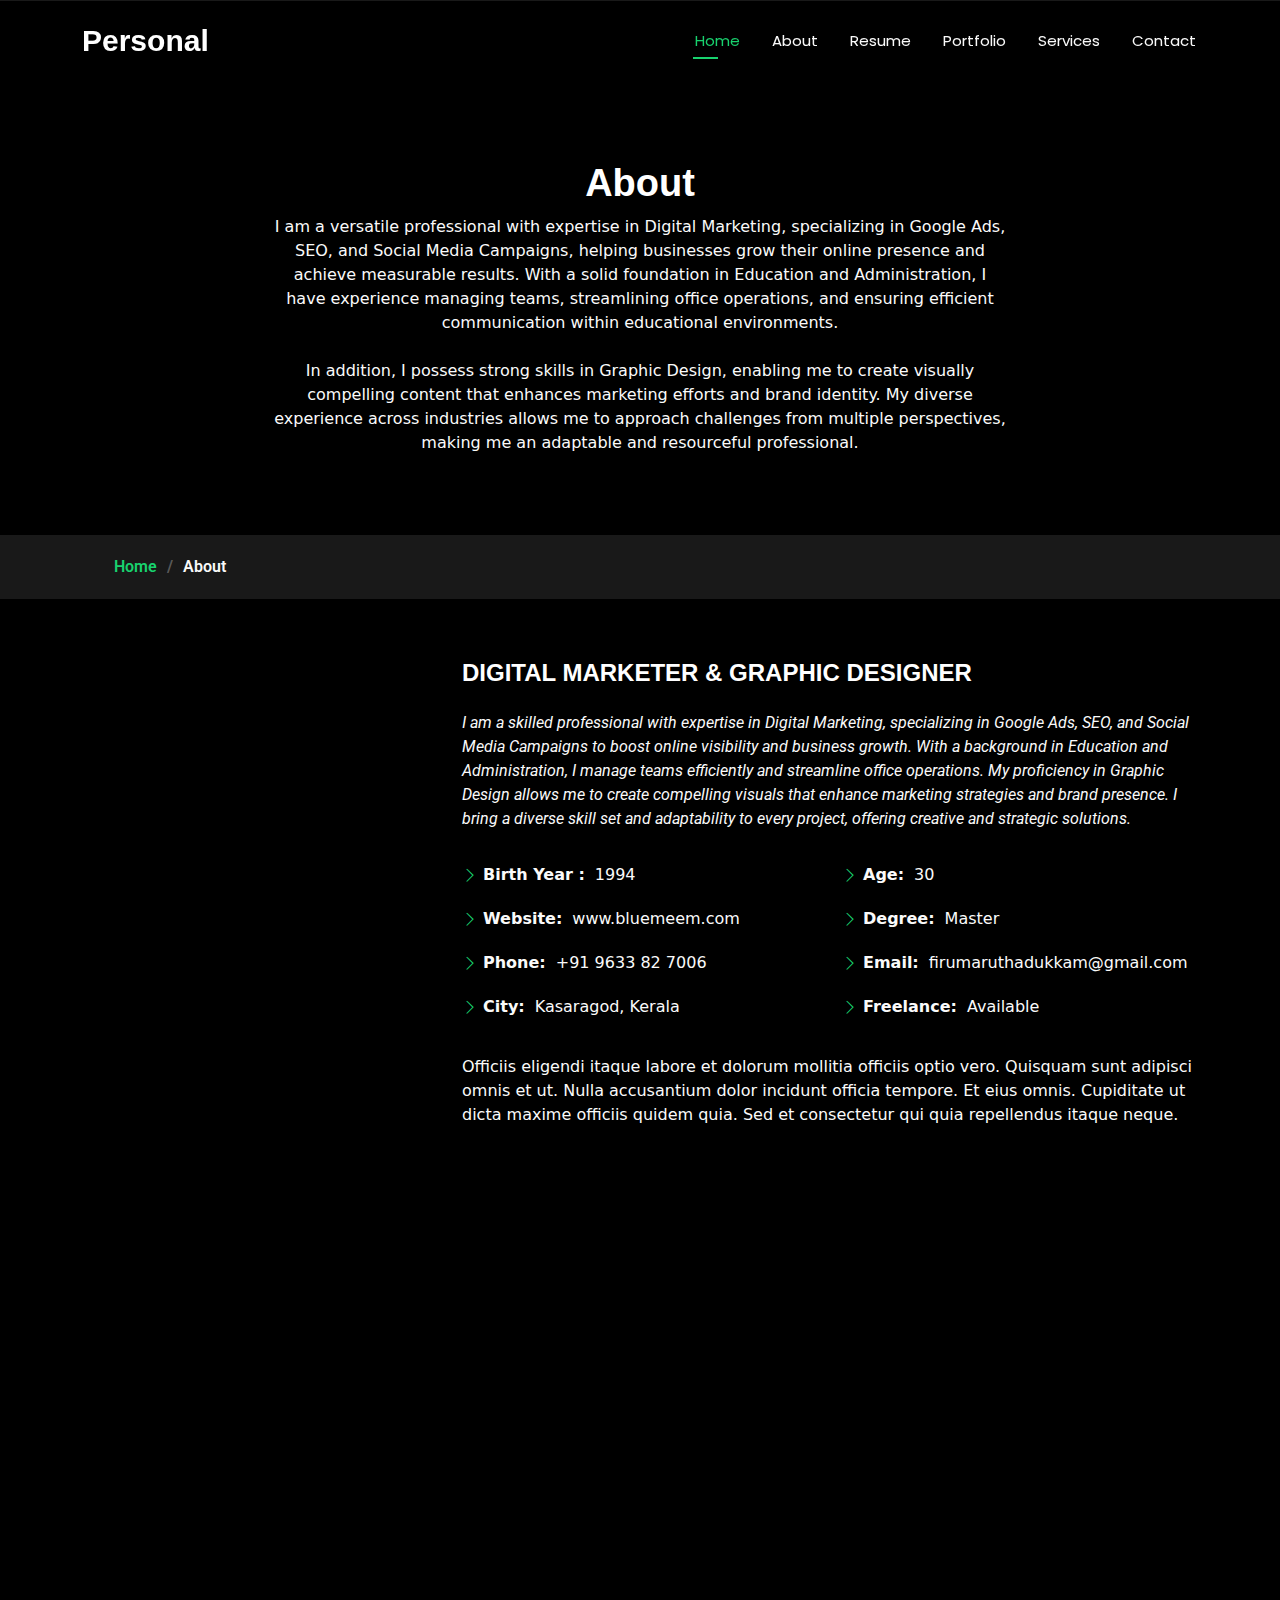
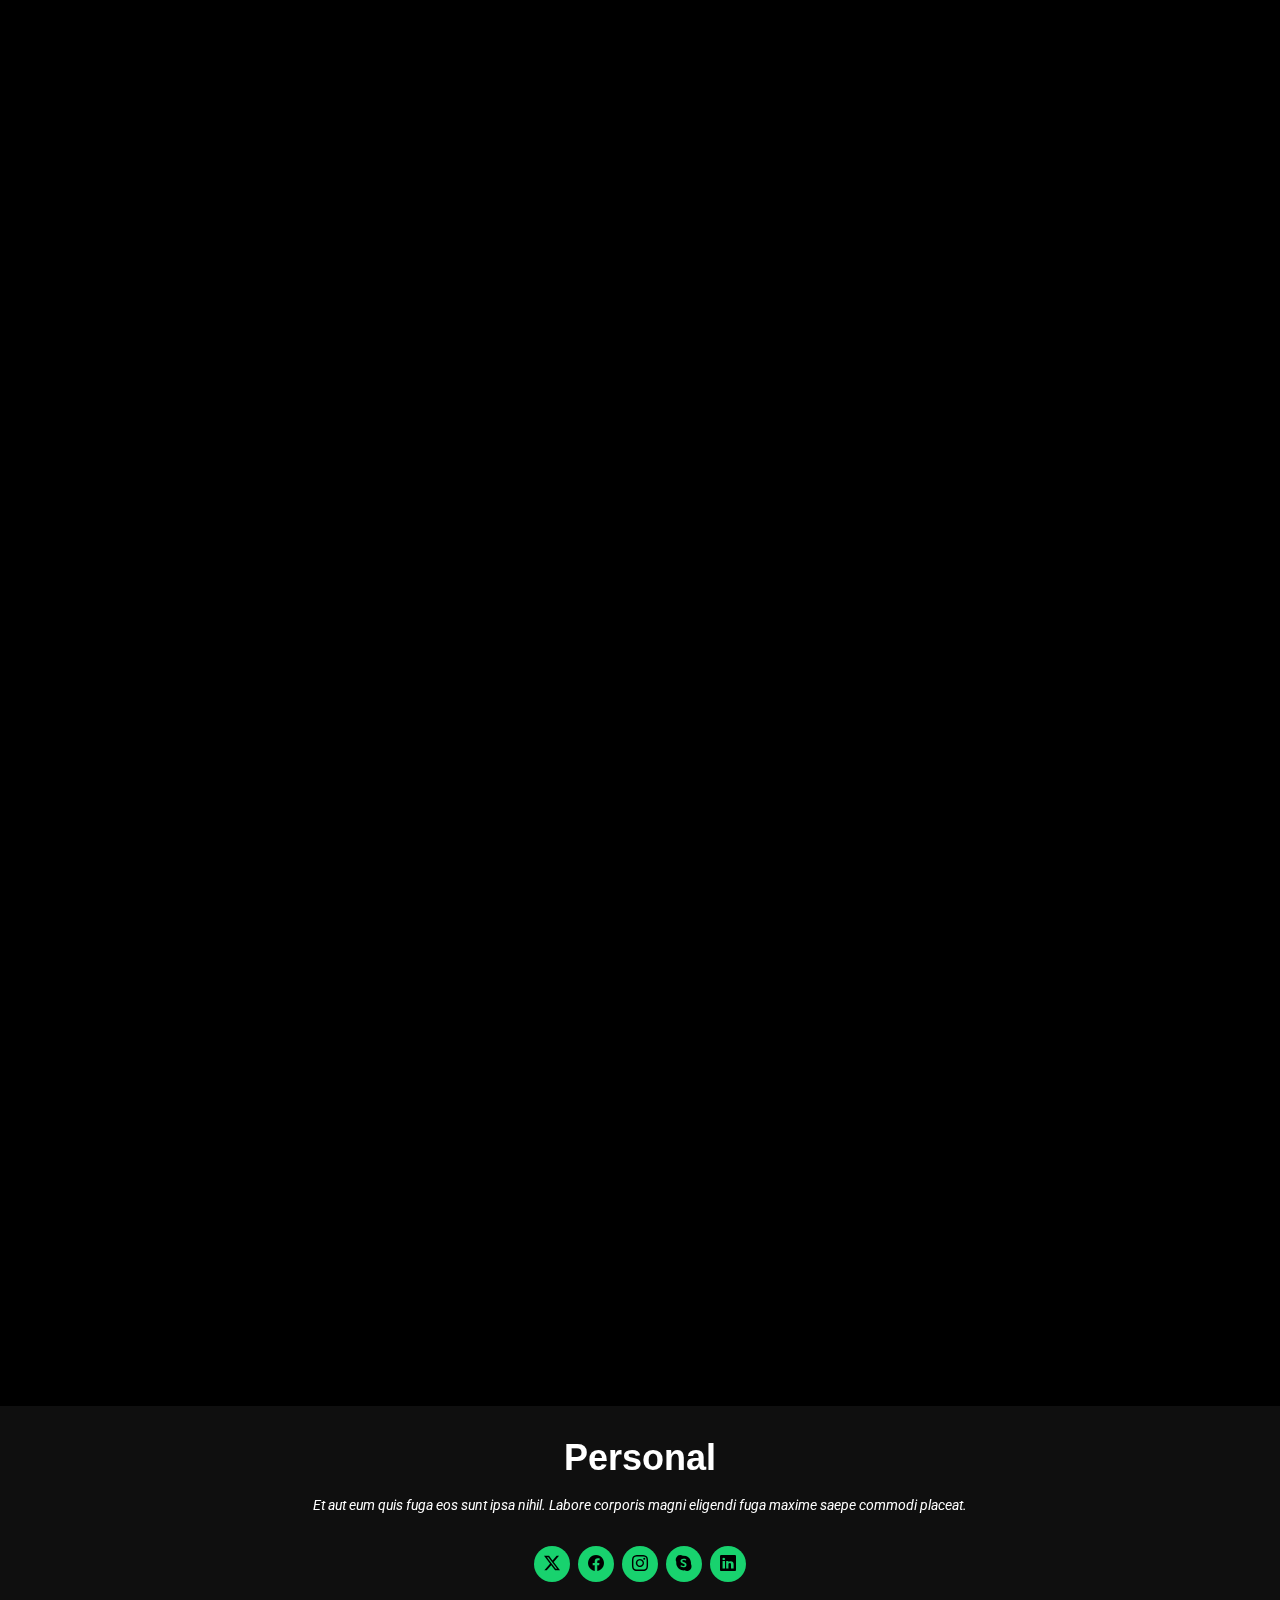
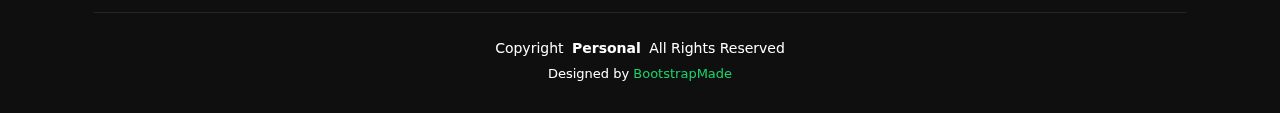
==== about.html @ 4c9b2080 "Initial commit" ====
<!DOCTYPE html>
<html lang="en">

<head>
  <meta charset="utf-8">
  <meta content="width=device-width, initial-scale=1.0" name="viewport">
  <title>FIROZ - DIGITAL MARKETER IN KASARAGOD</title>
  <meta name="description" content="">
  <meta name="keywords" content="">

  <meta name="robots" content="noindex, nofollow">

  <!-- Favicons -->
  <link href="assets/img/favicon.png" rel="icon">
  <link href="assets/img/apple-touch-icon.png" rel="apple-touch-icon">

  <!-- Fonts -->
  <link href="https://fonts.googleapis.com" rel="preconnect">
  <link href="https://fonts.gstatic.com" rel="preconnect" crossorigin>
  <link
    href="https://fonts.googleapis.com/css2?family=Roboto:ital,wght@0,100;0,300;0,400;0,500;0,700;0,900;1,100;1,300;1,400;1,500;1,700;1,900&family=Poppins:ital,wght@0,100;0,200;0,300;0,400;0,500;0,600;0,700;0,800;0,900;1,100;1,200;1,300;1,400;1,500;1,600;1,700;1,800;1,900&family=Raleway:ital,wght@0,100;0,200;0,300;0,400;0,500;0,600;0,700;0,800;0,900;1,100;1,200;1,300;1,400;1,500;1,600;1,700;1,800;1,900&display=swap"
    rel="stylesheet">

  <!-- Vendor CSS Files -->
  <link href="assets/vendors/bootstrap/css/bootstrap.min.css" rel="stylesheet">
  <link href="assets/vendors/bootstrap-icons/bootstrap-icons.css" rel="stylesheet">
  <link href="assets/vendors/aos/aos.css" rel="stylesheet">
  <link href="assets/vendors/swiper/swiper-bundle.min.css" rel="stylesheet">
  <link href="assets/vendors/glightbox/css/glightbox.min.css" rel="stylesheet">

  <!-- Option 1: Include in HTML -->
  <link rel="stylesheet" href="https://cdn.jsdelivr.net/npm/bootstrap-icons@1.3.0/font/bootstrap-icons.css">
  <!-- Main CSS File -->
  <link href="assets/css/main.css" rel="stylesheet">
  <link href="assets/css/css2.css" rel="stylesheet">

  <!-- =======================================================
  * Template Name: Personal
  * Template URL: https://bootstrapmade.com/personal-free-resume-bootstrap-template/
  * Updated: Aug 07 2024 with Bootstrap v5.3.3
  * Author: BootstrapMade.com
  * License: https://bootstrapmade.com/license/
  ======================================================== -->
</head>

<body class="about-page">

  <header id="header" class="header d-flex align-items-center fixed-top">
    <div class="container-fluid container-xl position-relative d-flex align-items-center justify-content-between">

      <a href="index.html" class="logo d-flex align-items-center">
        <!-- Uncomment the line below if you also wish to use an image logo -->
        <!-- <img src="assets/img/logo.png" alt=""> -->
        <h1 class="sitename">Personal</h1>
      </a>

      <nav id="navmenu" class="navmenu">
        <ul>
          <li><a href="index.html" class="active">Home</a></li>
          <li><a href="about.html">About</a></li>
          <li><a href="resume.html">Resume</a></li>
          <li><a href="portfolio.html">Portfolio</a></li>
          <li><a href="services.html">Services</a></li>       
          <li><a href="contact.html">Contact</a></li>
        </ul>
        <i class="mobile-nav-toggle d-xl-none bi bi-list"></i>
      </nav>

    </div>
  </header>

  <main class="main">

    <!-- Page Title -->
    <div class="page-title" data-aos="fade">
      <div class="heading">
        <div class="container">
          <div class="row d-flex justify-content-center text-center">
            <div class="col-lg-8">
                <h1>About</h1>
                <p class="mb-0 text-justify">
                    I am a versatile professional with expertise in Digital Marketing, specializing in Google Ads, SEO, and Social Media Campaigns, helping businesses grow their online presence and achieve measurable results. With a solid foundation in Education and Administration, I have experience managing teams, streamlining office operations, and ensuring efficient communication within educational environments.
                    <br><br>
                    In addition, I possess strong skills in Graphic Design, enabling me to create visually compelling content that enhances marketing efforts and brand identity. My diverse experience across industries allows me to approach challenges from multiple perspectives, making me an adaptable and resourceful professional.
                </p>
            </div>
        </div>
        
        </div>
      </div>
      <nav class="breadcrumbs">
        <div class="container">
          <ol>
            <li><a href="index.html">Home</a></li>
            <li class="current">About</li>
          </ol>
        </div>
      </nav>
    </div><!-- End Page Title -->

    <!-- About Section -->
    <section id="about" class="about section">

      <div class="container" data-aos="fade-up" data-aos-delay="100">

        <div class="row gy-4 justify-content-center">
          <div class="col-lg-4">
            <img src="assets/img/profile-img.jpg" class="img-fluid" alt="">
          </div>
          <div class="col-lg-8 content">
            <h2>DIGITAL MARKETER &amp; GRAPHIC DESIGNER </h2>
            <p class="fst-italic py-3 text-justify">
    I am a skilled professional with expertise in Digital Marketing, specializing in Google Ads, SEO, and Social Media Campaigns to boost online visibility and business growth. With a background in Education and Administration, I manage teams efficiently and streamline office operations. My proficiency in Graphic Design allows me to create compelling visuals that enhance marketing strategies and brand presence. I bring a diverse skill set and adaptability to every project, offering creative and strategic solutions.
</p>
            <div class="row">
              <div class="col-lg-6">
                <ul>
                  <li><i class="bi bi-chevron-right"></i> <strong>Birth Year :</strong> <span>1994</span></li>
                  <li><i class="bi bi-chevron-right"></i> <strong>Website:</strong> <span>www.bluemeem.com</span></li>
                  <li><i class="bi bi-chevron-right"></i> <strong>Phone:</strong> <span>+91 9633 82 7006</span></li>
                  <li><i class="bi bi-chevron-right"></i> <strong>City:</strong> <span>Kasaragod, Kerala</span></li>
                </ul>
              </div>
              <div class="col-lg-6">
                <ul>
                  <li><i class="bi bi-chevron-right"></i> <strong>Age:</strong> <span>30</span></li>
                  <li><i class="bi bi-chevron-right"></i> <strong>Degree:</strong> <span>Master</span></li>
                  <li><i class="bi bi-chevron-right"></i> <strong>Email:</strong> <span><a>firumaruthadukkam@gmail.com</a></span></li>
                  <li><i class="bi bi-chevron-right"></i> <strong>Freelance:</strong> <span>Available</span></li>
                </ul>
              </div>
            </div>
            <p class="py-3">
              Officiis eligendi itaque labore et dolorum mollitia officiis optio vero. Quisquam sunt adipisci omnis et
              ut. Nulla accusantium dolor incidunt officia tempore. Et eius omnis.
              Cupiditate ut dicta maxime officiis quidem quia. Sed et consectetur qui quia repellendus itaque neque.
            </p>
          </div>
        </div>

      </div>

    </section><!-- /About Section -->

    <!-- Stats Section -->
    <section id="stats" class="stats section">

      <div class="container" data-aos="fade-up" data-aos-delay="100">

        <div class="row gy-4">

          <div class="col-lg-3 col-md-6 d-flex flex-column align-items-center">
            <i class="bi bi-emoji-smile"></i>
            <div class="stats-item">
              <span data-purecounter-start="0" data-purecounter-end="50" data-purecounter-duration="1"
                class="purecounter"></span>
              <p>Happy Clients</p>
            </div>
          </div><!-- End Stats Item -->

          <div class="col-lg-3 col-md-6 d-flex flex-column align-items-center">
            <i class="bi bi-journal-richtext"></i>
            <div class="stats-item">
              <span data-purecounter-start="0" data-purecounter-end="26" data-purecounter-duration="1"
                class="purecounter"></span>
              <p>Projects</p>
            </div>
          </div><!-- End Stats Item -->

          <div class="col-lg-3 col-md-6 d-flex flex-column align-items-center">
            <i class="bi bi-headset"></i>
            <div class="stats-item">
              <span data-purecounter-start="0" data-purecounter-end="305" data-purecounter-duration="1"
                class="purecounter"></span>
              <p>Hours Of Support</p>
            </div>
          </div><!-- End Stats Item -->

          <div class="col-lg-3 col-md-6 d-flex flex-column align-items-center">
            <i class="bi bi-people"></i>
            <div class="stats-item">
              <span data-purecounter-start="0" data-purecounter-end="11" data-purecounter-duration="1"
                class="purecounter"></span>
              <p>Hard Workers</p>
            </div>
          </div><!-- End Stats Item -->

        </div>

      </div>

    </section><!-- /Stats Section -->

    <!-- Skills Section -->
    <section id="skills" class="skills section">

      <!-- Section Title -->
      <div class="container section-title" data-aos="fade-up">
        <h2>Skills</h2>
        <div><span>My</span> <span class="description-title">Skills</span></div>
      </div><!-- End Section Title -->

      <div class="container" data-aos="fade-up" data-aos-delay="100">

        <div class="row skills-content skills-animation">

          <div class="col-lg-6">

            <div class="progress">
              <span class="skill"><span>HTML</span> <i class="val">98%</i></span>
              <div class="progress-bar-wrap">
                <div class="progress-bar" role="progressbar" aria-valuenow="98" aria-valuemin="0" aria-valuemax="100">
                </div>
              </div>
            </div><!-- End Skills Item -->

            <div class="progress">
              <span class="skill"><span>CSS</span> <i class="val">90%</i></span>
              <div class="progress-bar-wrap">
                <div class="progress-bar" role="progressbar" aria-valuenow="90" aria-valuemin="0" aria-valuemax="100">
                </div>
              </div>
            </div><!-- End Skills Item -->

            <div class="progress">
              <span class="skill"><span>Graphic Design</span> <i class="val">85%</i></span>
              <div class="progress-bar-wrap">
                <div class="progress-bar" role="progressbar" aria-valuenow="85" aria-valuemin="0" aria-valuemax="100">
                </div>
              </div>
            </div><!-- End Skills Item -->

          </div>

          <div class="col-lg-6">

            <div class="progress">
              <span class="skill"><span>SEO</span> <i class="val">80%</i></span>
              <div class="progress-bar-wrap">
                <div class="progress-bar" role="progressbar" aria-valuenow="80" aria-valuemin="0" aria-valuemax="100">
                </div>
              </div>
            </div><!-- End Skills Item -->

            <div class="progress">
              <span class="skill"><span>WordPress/CMS</span> <i class="val">90%</i></span>
              <div class="progress-bar-wrap">
                <div class="progress-bar" role="progressbar" aria-valuenow="90" aria-valuemin="0" aria-valuemax="100">
                </div>
              </div>
            </div><!-- End Skills Item -->

            <div class="progress">
              <span class="skill"><span>Photoshop</span> <i class="val">99%</i></span>
              <div class="progress-bar-wrap">
                <div class="progress-bar" role="progressbar" aria-valuenow="99" aria-valuemin="0" aria-valuemax="100">
                </div>
              </div>
            </div><!-- End Skills Item -->

          </div>

        </div>

      </div>

    </section><!-- /Skills Section -->

    <!-- Interests Section -->
    <section id="interests" class="interests section">

      <!-- Section Title -->
      <div class="container section-title" data-aos="fade-up">
        <h2>Features</h2>
        <div><span>I'm</span> <span class="description-title">interested in</span></div>
      </div><!-- End Section Title -->

      <div class="container">

        <div class="row gy-4">

          <div class="col-lg-3 col-md-4" data-aos="fade-up" data-aos-delay="100">
            <div class="features-item">
              <i class="bi bi-eye" style="color: #ffbb2c;"></i>
              <h3><a href="" class="stretched-link">Lorem Ipsum</a></h3>
            </div>
          </div><!-- End Feature Item -->

          <div class="col-lg-3 col-md-4" data-aos="fade-up" data-aos-delay="200">
            <div class="features-item">
              <i class="bi bi-infinity" style="color: #5578ff;"></i>
              <h3><a href="" class="stretched-link">Dolor Sitema</a></h3>
            </div>
          </div><!-- End Feature Item -->

          <div class="col-lg-3 col-md-4" data-aos="fade-up" data-aos-delay="300">
            <div class="features-item">
              <i class="bi bi-mortarboard" style="color: #e80368;"></i>
              <h3><a href="" class="stretched-link">Sed perspiciatis</a></h3>
            </div>
          </div><!-- End Feature Item -->

          <div class="col-lg-3 col-md-4" data-aos="fade-up" data-aos-delay="400">
            <div class="features-item">
              <i class="bi bi-nut" style="color: #e361ff;"></i>
              <h3><a href="" class="stretched-link">Magni Dolores</a></h3>
            </div>
          </div><!-- End Feature Item -->

          <div class="col-lg-3 col-md-4" data-aos="fade-up" data-aos-delay="500">
            <div class="features-item">
              <i class="bi bi-shuffle" style="color: #47aeff;"></i>
              <h3><a href="" class="stretched-link">Nemo Enim</a></h3>
            </div>
          </div><!-- End Feature Item -->

          <div class="col-lg-3 col-md-4" data-aos="fade-up" data-aos-delay="600">
            <div class="features-item">
              <i class="bi bi-star" style="color: #ffa76e;"></i>
              <h3><a href="" class="stretched-link">Eiusmod Tempor</a></h3>
            </div>
          </div><!-- End Feature Item -->

          <div class="col-lg-3 col-md-4" data-aos="fade-up" data-aos-delay="700">
            <div class="features-item">
              <i class="bi bi-x-diamond" style="color: #11dbcf;"></i>
              <h3><a href="" class="stretched-link">Midela Teren</a></h3>
            </div>
          </div><!-- End Feature Item -->

          <div class="col-lg-3 col-md-4" data-aos="fade-up" data-aos-delay="800">
            <div class="features-item">
              <i class="bi bi-camera-video" style="color: #4233ff;"></i>
              <h3><a href="" class="stretched-link">Pira Neve</a></h3>
            </div>
          </div><!-- End Feature Item -->

          <div class="col-lg-3 col-md-4" data-aos="fade-up" data-aos-delay="900">
            <div class="features-item">
              <i class="bi bi-command" style="color: #b2904f;"></i>
              <h3><a href="" class="stretched-link">Dirada Pack</a></h3>
            </div>
          </div><!-- End Feature Item -->

          <div class="col-lg-3 col-md-4" data-aos="fade-up" data-aos-delay="1000">
            <div class="features-item">
              <i class="bi bi-dribbble" style="color: #b20969;"></i>
              <h3><a href="" class="stretched-link">Moton Ideal</a></h3>
            </div>
          </div><!-- End Feature Item -->

          <div class="col-lg-3 col-md-4" data-aos="fade-up" data-aos-delay="1100">
            <div class="features-item">
              <i class="bi bi-activity" style="color: #ff5828;"></i>
              <h3><a href="" class="stretched-link">Verdo Park</a></h3>
            </div>
          </div><!-- End Feature Item -->

          <div class="col-lg-3 col-md-4" data-aos="fade-up" data-aos-delay="1200">
            <div class="features-item">
              <i class="bi bi-brightness-high" style="color: #29cc61;"></i>
              <h3><a href="" class="stretched-link">Flavor Nivelanda</a></h3>
            </div>
          </div><!-- End Feature Item -->

        </div>

      </div>

    </section><!-- /Interests Section -->

    <!-- Testimonials Section -->
    <section id="testimonials" class="testimonials section">

      <!-- Section Title -->
      <div class="container section-title" data-aos="fade-up">
        <h2>Testimonials</h2>
        <div><span>Check my</span> <span class="description-title">Testimonials</span></div>
      </div><!-- End Section Title -->

      <div class="container" data-aos="fade-up" data-aos-delay="100">

        <div class="swiper init-swiper" data-speed="600" data-delay="5000"
          data-breakpoints="{ &quot;320&quot;: { &quot;slidesPerView&quot;: 1, &quot;spaceBetween&quot;: 40 }, &quot;1200&quot;: { &quot;slidesPerView&quot;: 3, &quot;spaceBetween&quot;: 40 } }">
          <script data-cfasync="false" src="/cdn-cgi/scripts/5c5dd728/cloudflare-static/email-decode.min.js"></script>
          <script type="application/json" class="swiper-config">
            {
              "loop": true,
              "speed": 600,
              "autoplay": {
                "delay": 5000
              },
              "slidesPerView": "auto",
              "pagination": {
                "el": ".swiper-pagination",
                "type": "bullets",
                "clickable": true
              },
              "breakpoints": {
                "320": {
                  "slidesPerView": 1,
                  "spaceBetween": 40
                },
                "1200": {
                  "slidesPerView": 3,
                  "spaceBetween": 20
                }
              }
            }
          </script>
          <div class="swiper-wrapper">

            <div class="swiper-slide">
              <div class="testimonial-item" "="">
            <p>
              <i class=" bi bi-quote quote-icon-left"></i>
                <span>Proin iaculis purus consequat sem cure digni ssim donec porttitora entum suscipit rhoncus.
                  Accusantium quam, ultricies eget id, aliquam eget nibh et. Maecen aliquam, risus at semper.</span>
                <i class="bi bi-quote quote-icon-right"></i>
                </p>
                <img src="assets/img/testimonials/testimonials-1.jpg" class="testimonial-img" alt="">
                <h3>Saul Goodman</h3>
                <h4>Ceo &amp; Founder</h4>
              </div>
            </div><!-- End testimonial item -->

            <div class="swiper-slide">
              <div class="testimonial-item">
                <p>
                  <i class="bi bi-quote quote-icon-left"></i>
                  <span>Export tempor illum tamen malis malis eram quae irure esse labore quem cillum quid malis quorum
                    velit fore eram velit sunt aliqua noster fugiat irure amet legam anim culpa.</span>
                  <i class="bi bi-quote quote-icon-right"></i>
                </p>
                <img src="assets/img/testimonials/testimonials-2.jpg" class="testimonial-img" alt="">
                <h3>Sara Wilsson</h3>
                <h4>Designer</h4>
              </div>
            </div><!-- End testimonial item -->

            <div class="swiper-slide">
              <div class="testimonial-item">
                <p>
                  <i class="bi bi-quote quote-icon-left"></i>
                  <span>Enim nisi quem export duis labore cillum quae magna enim sint quorum nulla quem veniam duis
                    minim tempor labore quem eram duis noster aute amet eram fore quis sint minim.</span>
                  <i class="bi bi-quote quote-icon-right"></i>
                </p>
                <img src="assets/img/testimonials/testimonials-3.jpg" class="testimonial-img" alt="">
                <h3>Jena Karlis</h3>
                <h4>Store Owner</h4>
              </div>
            </div><!-- End testimonial item -->

            <div class="swiper-slide">
              <div class="testimonial-item">
                <p>
                  <i class="bi bi-quote quote-icon-left"></i>
                  <span>Fugiat enim eram quae cillum dolore dolor amet nulla culpa multos export minim fugiat dolor enim
                    duis veniam ipsum anim magna sunt elit fore quem dolore labore illum veniam.</span>
                  <i class="bi bi-quote quote-icon-right"></i>
                </p>
                <img src="assets/img/testimonials/testimonials-4.jpg" class="testimonial-img" alt="">
                <h3>Matt Brandon</h3>
                <h4>Freelancer</h4>
              </div>
            </div><!-- End testimonial item -->

            <div class="swiper-slide">
              <div class="testimonial-item">
                <p>
                  <i class="bi bi-quote quote-icon-left"></i>
                  <span>Quis quorum aliqua sint quem legam fore sunt eram irure aliqua veniam tempor noster veniam sunt
                    culpa nulla illum cillum fugiat legam esse veniam culpa fore nisi cillum quid.</span>
                  <i class="bi bi-quote quote-icon-right"></i>
                </p>
                <img src="assets/img/testimonials/testimonials-5.jpg" class="testimonial-img" alt="">
                <h3>John Larson</h3>
                <h4>Entrepreneur</h4>
              </div>
            </div><!-- End testimonial item -->

          </div>
          <div class="swiper-pagination"></div>
        </div>

      </div>

    </section><!-- /Testimonials Section -->

  </main>

  <footer id="footer" class="footer dark-background">
    <div class="container">
      <h3 class="sitename">Personal</h3>
      <p>Et aut eum quis fuga eos sunt ipsa nihil. Labore corporis magni eligendi fuga maxime saepe commodi placeat.</p>
      <div class="social-links d-flex justify-content-center">
        <a href=""><i class="bi bi-twitter-x"></i></a>
        <a href=""><i class="bi bi-facebook"></i></a>
        <a href=""><i class="bi bi-instagram"></i></a>
        <a href=""><i class="bi bi-skype"></i></a>
        <a href=""><i class="bi bi-linkedin"></i></a>
      </div>
      <div class="container">
        <div class="copyright">
          <span>Copyright</span> <strong class="px-1 sitename">Personal</strong> <span>All Rights Reserved</span>
        </div>
        <div class="credits">
          <!-- All the links in the footer should remain intact. -->
          <!-- You can delete the links only if you've purchased the pro version. -->
          <!-- Licensing information: https://bootstrapmade.com/license/ -->
          <!-- Purchase the pro version with working PHP/AJAX contact form: [buy-url] -->
          Designed by <a href="https://bootstrapmade.com/">BootstrapMade</a>
        </div>
      </div>
    </div>
  </footer>

  <!-- Scroll Top -->
  <a href="#" id="scroll-top" class="scroll-top d-flex align-items-center justify-content-center"><i
      class="bi bi-arrow-up-short"></i></a>

  <!-- Preloader -->
  <div id="preloader"></div>

  <!-- Vendor JS Files -->
  <script src="assets/vendors/bootstrap/js/bootstrap.bundle.min.js"></script>
  <script src="assets/vendors/php-email-form/validate.js"></script>
  <script src="assets/vendors/aos/aos.js"></script>
  <script src="assets/vendors/typed.js/typed.umd.js"></script>
  <script src="assets/vendors/purecounter/purecounter_vanilla.js"></script>
  <script src="assets/vendors/waypoints/noframework.waypoints.js"></script>
  <script src="assets/vendors/swiper/swiper-bundle.min.js"></script>
  <script src="assets/vendors/glightbox/js/glightbox.min.js"></script>
  <script src="assets/vendors/imagesloaded/imagesloaded.pkgd.min.js"></script>
  <script src="assets/vendors/isotope-layout/isotope.pkgd.min.js"></script>

  <!-- Main JS File -->
  <script src="assets/js/main.js"></script>
  <script src="assets/js/vcd15cbe7772f49c399c6a5babf22c1241717689176015.js"></script>

</body>

</html>
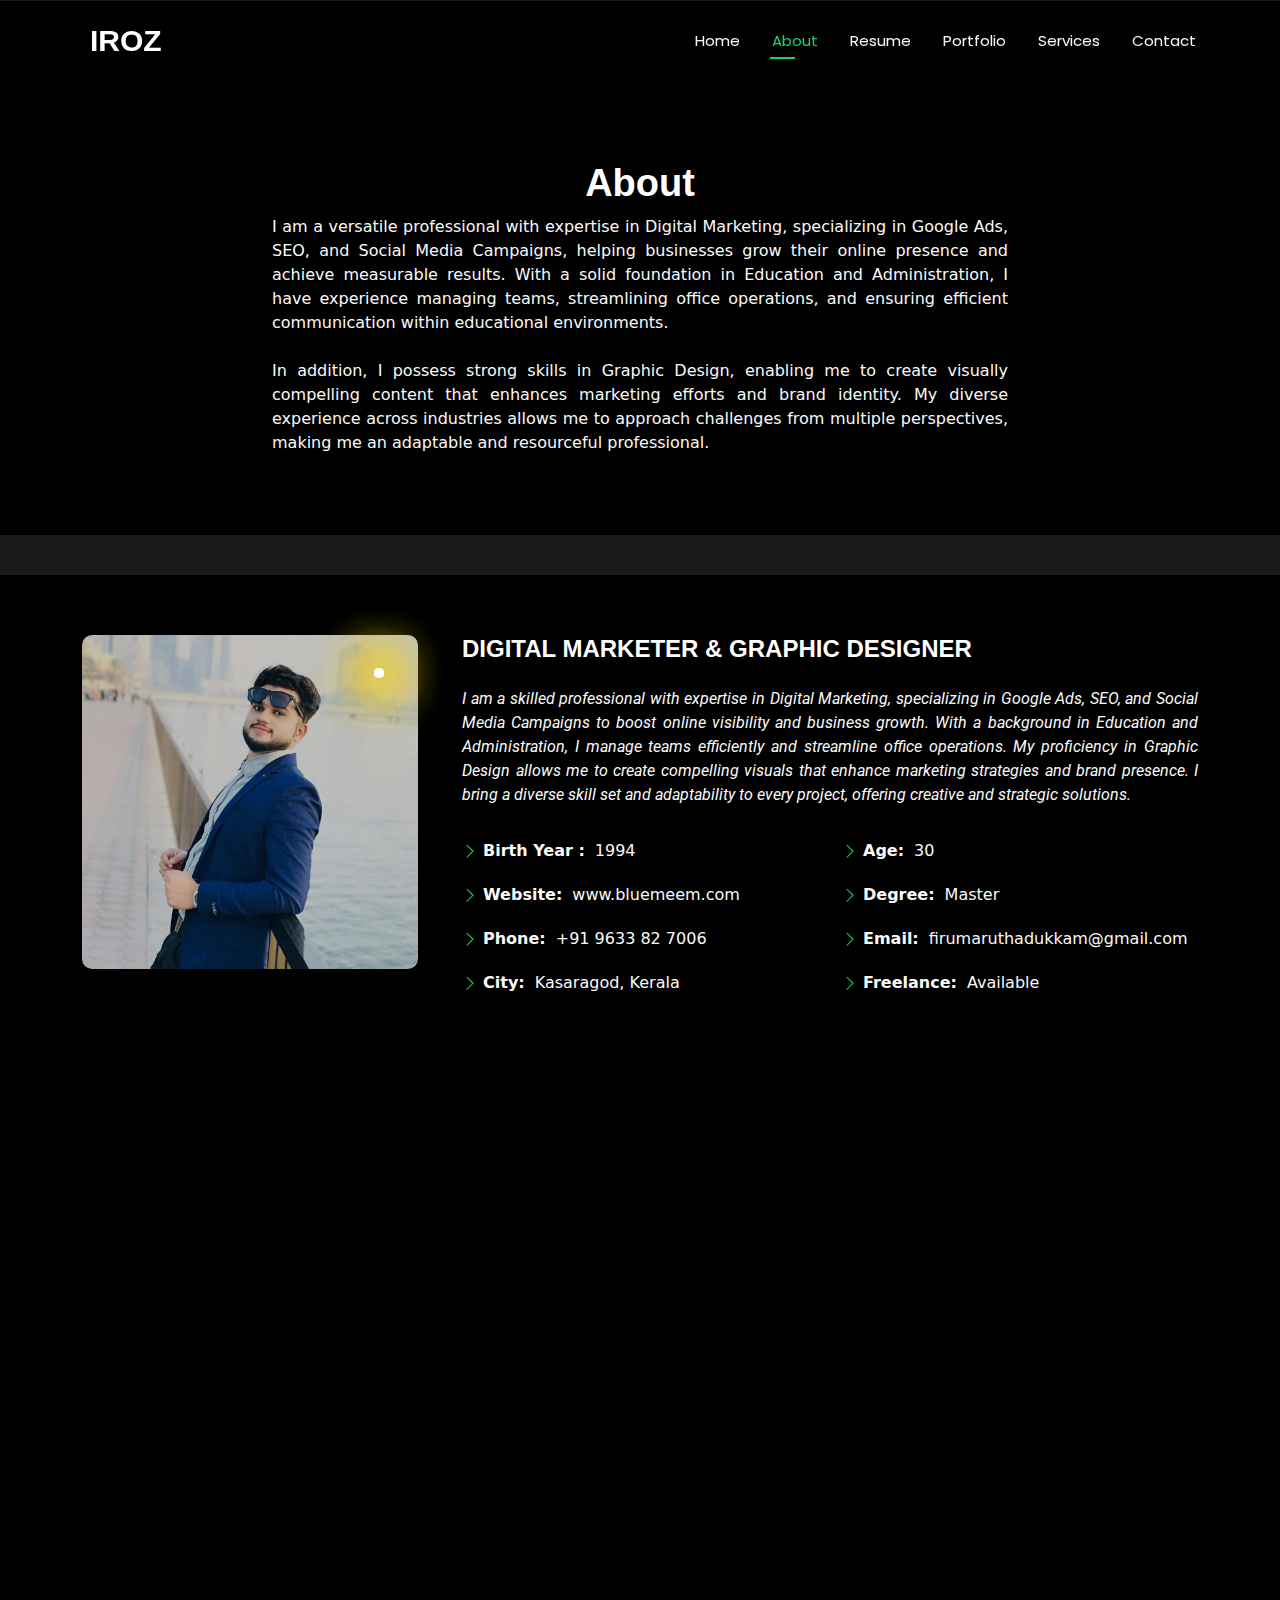
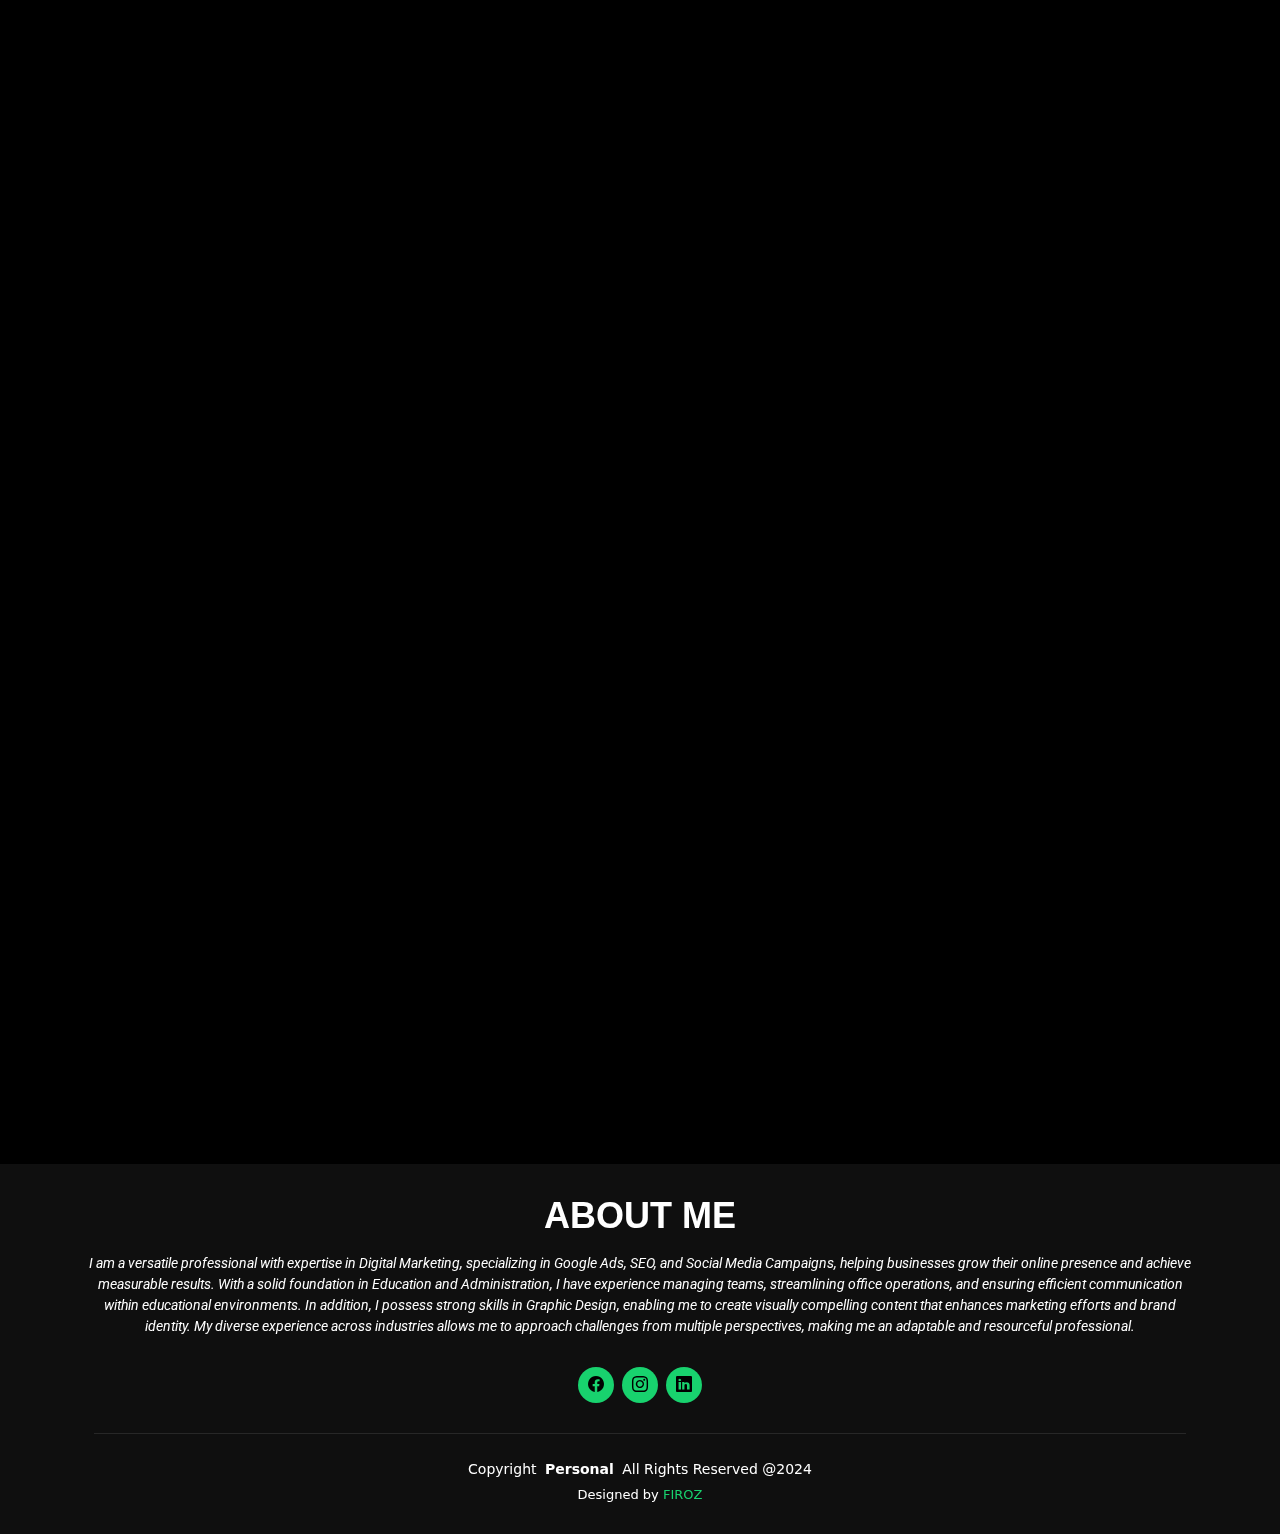
==== commit 14a06eac: "added some changes" ====
--- a/about.html
+++ b/about.html
@@ -11,7 +11,7 @@
   <meta name="robots" content="noindex, nofollow">
 
   <!-- Favicons -->
-  <link href="assets/img/favicon.png" rel="icon">
+  <link href="assets/img/letter-f.png" rel="icon">
   <link href="assets/img/apple-touch-icon.png" rel="apple-touch-icon">
 
   <!-- Fonts -->
@@ -48,19 +48,21 @@
   <header id="header" class="header d-flex align-items-center fixed-top">
     <div class="container-fluid container-xl position-relative d-flex align-items-center justify-content-between">
 
-      <a href="index.html" class="logo d-flex align-items-center">
+      <a href="index.html" class="logo d-flex align-items-center h-full">
         <!-- Uncomment the line below if you also wish to use an image logo -->
         <!-- <img src="assets/img/logo.png" alt=""> -->
-        <h1 class="sitename">Personal</h1>
+        <img src="assets/img/letter-f.png" style="aspect-ratio: 1;scale: 1.3;" alt="">
+        <h1 class="sitename">IROZ</h1>
+
       </a>
 
       <nav id="navmenu" class="navmenu">
         <ul>
-          <li><a href="index.html" class="active">Home</a></li>
-          <li><a href="about.html">About</a></li>
+          <li><a href="index.html">Home</a></li>
+          <li><a href="about.html" class="active">About</a></li>
           <li><a href="resume.html">Resume</a></li>
           <li><a href="portfolio.html">Portfolio</a></li>
-          <li><a href="services.html">Services</a></li>       
+          <li><a href="services.html">Services</a></li>
           <li><a href="contact.html">Contact</a></li>
         </ul>
         <i class="mobile-nav-toggle d-xl-none bi bi-list"></i>
@@ -77,24 +79,30 @@
         <div class="container">
           <div class="row d-flex justify-content-center text-center">
             <div class="col-lg-8">
-                <h1>About</h1>
+              <h1>About</h1>
+              <div class="" style="text-align: justify !important;">
                 <p class="mb-0 text-justify">
-                    I am a versatile professional with expertise in Digital Marketing, specializing in Google Ads, SEO, and Social Media Campaigns, helping businesses grow their online presence and achieve measurable results. With a solid foundation in Education and Administration, I have experience managing teams, streamlining office operations, and ensuring efficient communication within educational environments.
-                    <br><br>
-                    In addition, I possess strong skills in Graphic Design, enabling me to create visually compelling content that enhances marketing efforts and brand identity. My diverse experience across industries allows me to approach challenges from multiple perspectives, making me an adaptable and resourceful professional.
-                </p>
-            </div>
-        </div>
-        
+                  I am a versatile professional with expertise in Digital Marketing, specializing in Google Ads, SEO,
+                  and
+                  Social Media Campaigns, helping businesses grow their online presence and achieve measurable results.
+                  With a solid foundation in Education and Administration, I have experience managing teams,
+                  streamlining
+                  office operations, and ensuring efficient communication within educational environments.
+                  <br><br>
+                  In addition, I possess strong skills in Graphic Design, enabling me to create visually compelling
+                  content that enhances marketing efforts and brand identity. My diverse experience across industries
+                  allows me to approach challenges from multiple perspectives, making me an adaptable and resourceful
+                  professional.
+                </p>
+              </div>
+            </div>
+          </div>
+
         </div>
       </div>
       <nav class="breadcrumbs">
         <div class="container">
-          <ol>
-            <li><a href="index.html">Home</a></li>
-            <li class="current">About</li>
-          </ol>
-        </div>
+
       </nav>
     </div><!-- End Page Title -->
 
@@ -103,38 +111,63 @@
 
       <div class="container" data-aos="fade-up" data-aos-delay="100">
 
-        <div class="row gy-4 justify-content-center">
-          <div class="col-lg-4">
-            <img src="assets/img/profile-img.jpg" class="img-fluid" alt="">
+        <div class="row gy-4 justify-content-center ">
+          <div class="col-lg-4 about-photo-gap">
+            <div class="" style="position: relative;">
+              <div class="dot-in-banner dot-animation-one"></div>
+              <div class="dot-in-banner dot-animation-two"></div>
+              <div class="dot-in-banner dot-animation-one"></div>
+              <div class="dot-in-banner dot-animation-two"></div>
+              <img src="assets/img/profile-img.jpeg" class="img-fluid specail-image-effect" alt="">
+            </div>
           </div>
           <div class="col-lg-8 content">
             <h2>DIGITAL MARKETER &amp; GRAPHIC DESIGNER </h2>
-            <p class="fst-italic py-3 text-justify">
-    I am a skilled professional with expertise in Digital Marketing, specializing in Google Ads, SEO, and Social Media Campaigns to boost online visibility and business growth. With a background in Education and Administration, I manage teams efficiently and streamline office operations. My proficiency in Graphic Design allows me to create compelling visuals that enhance marketing strategies and brand presence. I bring a diverse skill set and adaptability to every project, offering creative and strategic solutions.
-</p>
+            <div class="" style="text-align: justify !important;">
+
+              <p class="fst-italic py-3 text-justify">
+                I am a skilled professional with expertise in Digital Marketing, specializing in Google Ads, SEO, and
+                Social Media Campaigns to boost online visibility and business growth. With a background in Education
+                and
+                Administration, I manage teams efficiently and streamline office operations. My proficiency in Graphic
+                Design allows me to create compelling visuals that enhance marketing strategies and brand presence. I
+                bring a diverse skill set and adaptability to every project, offering creative and strategic solutions.
+              </p>
+            </div>
             <div class="row">
+              <div class="col-lg-6 ">
+                <ul class="">
+                  <li class="space-between-table"><i class="bi bi-chevron-right"></i> <strong>Birth Year :</strong>
+                    <span>1994</span>
+                  </li>
+                  <li class="space-between-table"><i class="bi bi-chevron-right"></i> <strong>Website:</strong>
+                    <span>www.bluemeem.com</span>
+                  </li>
+                  <li class="space-between-table"><i class="bi bi-chevron-right"></i> <strong>Phone:</strong> <span>+91
+                      9633 82 7006</span></li>
+                  <li class="space-between-table"><i class="bi bi-chevron-right"></i> <strong>City:</strong>
+                    <span>Kasaragod, Kerala</span>
+                  </li>
+                </ul>
+              </div>
               <div class="col-lg-6">
-                <ul>
-                  <li><i class="bi bi-chevron-right"></i> <strong>Birth Year :</strong> <span>1994</span></li>
-                  <li><i class="bi bi-chevron-right"></i> <strong>Website:</strong> <span>www.bluemeem.com</span></li>
-                  <li><i class="bi bi-chevron-right"></i> <strong>Phone:</strong> <span>+91 9633 82 7006</span></li>
-                  <li><i class="bi bi-chevron-right"></i> <strong>City:</strong> <span>Kasaragod, Kerala</span></li>
+                <ul class="space-y-8">
+                  <li class="space-between-table"><i class="bi bi-chevron-right"></i> <strong>Age:</strong>
+                    <span>30</span>
+                  </li>
+                  <li class="space-between-table"><i class="bi bi-chevron-right"></i> <strong>Degree:</strong>
+                    <span>Master</span>
+                  </li>
+                  <li class="space-between-table"><i class="bi bi-chevron-right"></i> <strong>Email:</strong>
+                    <span><a>firumaruthadukkam@gmail.com</a></span>
+                  </li>
+                  <li class="space-between-table"><i class="bi bi-chevron-right"></i> <strong>Freelance:</strong>
+                    <span>Available</span>
+                  </li>
                 </ul>
               </div>
-              <div class="col-lg-6">
-                <ul>
-                  <li><i class="bi bi-chevron-right"></i> <strong>Age:</strong> <span>30</span></li>
-                  <li><i class="bi bi-chevron-right"></i> <strong>Degree:</strong> <span>Master</span></li>
-                  <li><i class="bi bi-chevron-right"></i> <strong>Email:</strong> <span><a>firumaruthadukkam@gmail.com</a></span></li>
-                  <li><i class="bi bi-chevron-right"></i> <strong>Freelance:</strong> <span>Available</span></li>
-                </ul>
-              </div>
-            </div>
-            <p class="py-3">
-              Officiis eligendi itaque labore et dolorum mollitia officiis optio vero. Quisquam sunt adipisci omnis et
-              ut. Nulla accusantium dolor incidunt officia tempore. Et eius omnis.
-              Cupiditate ut dicta maxime officiis quidem quia. Sed et consectetur qui quia repellendus itaque neque.
-            </p>
+            </div>
+
           </div>
         </div>
 
@@ -286,19 +319,7 @@
             </div>
           </div><!-- End Feature Item -->
 
-          <div class="col-lg-3 col-md-4" data-aos="fade-up" data-aos-delay="200">
-            <div class="features-item">
-              <i class="bi bi-infinity" style="color: #5578ff;"></i>
-              <h3><a href="" class="stretched-link">Dolor Sitema</a></h3>
-            </div>
-          </div><!-- End Feature Item -->
-
-          <div class="col-lg-3 col-md-4" data-aos="fade-up" data-aos-delay="300">
-            <div class="features-item">
-              <i class="bi bi-mortarboard" style="color: #e80368;"></i>
-              <h3><a href="" class="stretched-link">Sed perspiciatis</a></h3>
-            </div>
-          </div><!-- End Feature Item -->
+
 
           <div class="col-lg-3 col-md-4" data-aos="fade-up" data-aos-delay="400">
             <div class="features-item">
@@ -342,19 +363,8 @@
             </div>
           </div><!-- End Feature Item -->
 
-          <div class="col-lg-3 col-md-4" data-aos="fade-up" data-aos-delay="1000">
-            <div class="features-item">
-              <i class="bi bi-dribbble" style="color: #b20969;"></i>
-              <h3><a href="" class="stretched-link">Moton Ideal</a></h3>
-            </div>
-          </div><!-- End Feature Item -->
-
-          <div class="col-lg-3 col-md-4" data-aos="fade-up" data-aos-delay="1100">
-            <div class="features-item">
-              <i class="bi bi-activity" style="color: #ff5828;"></i>
-              <h3><a href="" class="stretched-link">Verdo Park</a></h3>
-            </div>
-          </div><!-- End Feature Item -->
+
+
 
           <div class="col-lg-3 col-md-4" data-aos="fade-up" data-aos-delay="1200">
             <div class="features-item">
@@ -374,8 +384,8 @@
 
       <!-- Section Title -->
       <div class="container section-title" data-aos="fade-up">
-        <h2>Testimonials</h2>
-        <div><span>Check my</span> <span class="description-title">Testimonials</span></div>
+        <h2>Quotes</h2>
+        <div><span>The Quotes</span> <span class="description-title">That inspired me </span></div>
       </div><!-- End Section Title -->
 
       <div class="container" data-aos="fade-up" data-aos-delay="100">
@@ -410,75 +420,114 @@
           </script>
           <div class="swiper-wrapper">
 
-            <div class="swiper-slide">
-              <div class="testimonial-item" "="">
-            <p>
-              <i class=" bi bi-quote quote-icon-left"></i>
-                <span>Proin iaculis purus consequat sem cure digni ssim donec porttitora entum suscipit rhoncus.
-                  Accusantium quam, ultricies eget id, aliquam eget nibh et. Maecen aliquam, risus at semper.</span>
-                <i class="bi bi-quote quote-icon-right"></i>
-                </p>
-                <img src="assets/img/testimonials/testimonials-1.jpg" class="testimonial-img" alt="">
-                <h3>Saul Goodman</h3>
-                <h4>Ceo &amp; Founder</h4>
-              </div>
-            </div><!-- End testimonial item -->
-
-            <div class="swiper-slide">
-              <div class="testimonial-item">
-                <p>
-                  <i class="bi bi-quote quote-icon-left"></i>
-                  <span>Export tempor illum tamen malis malis eram quae irure esse labore quem cillum quid malis quorum
-                    velit fore eram velit sunt aliqua noster fugiat irure amet legam anim culpa.</span>
-                  <i class="bi bi-quote quote-icon-right"></i>
-                </p>
-                <img src="assets/img/testimonials/testimonials-2.jpg" class="testimonial-img" alt="">
-                <h3>Sara Wilsson</h3>
-                <h4>Designer</h4>
-              </div>
-            </div><!-- End testimonial item -->
-
-            <div class="swiper-slide">
-              <div class="testimonial-item">
-                <p>
-                  <i class="bi bi-quote quote-icon-left"></i>
-                  <span>Enim nisi quem export duis labore cillum quae magna enim sint quorum nulla quem veniam duis
-                    minim tempor labore quem eram duis noster aute amet eram fore quis sint minim.</span>
-                  <i class="bi bi-quote quote-icon-right"></i>
-                </p>
-                <img src="assets/img/testimonials/testimonials-3.jpg" class="testimonial-img" alt="">
-                <h3>Jena Karlis</h3>
-                <h4>Store Owner</h4>
-              </div>
-            </div><!-- End testimonial item -->
-
-            <div class="swiper-slide">
-              <div class="testimonial-item">
-                <p>
-                  <i class="bi bi-quote quote-icon-left"></i>
-                  <span>Fugiat enim eram quae cillum dolore dolor amet nulla culpa multos export minim fugiat dolor enim
-                    duis veniam ipsum anim magna sunt elit fore quem dolore labore illum veniam.</span>
-                  <i class="bi bi-quote quote-icon-right"></i>
-                </p>
-                <img src="assets/img/testimonials/testimonials-4.jpg" class="testimonial-img" alt="">
-                <h3>Matt Brandon</h3>
-                <h4>Freelancer</h4>
-              </div>
-            </div><!-- End testimonial item -->
-
-            <div class="swiper-slide">
-              <div class="testimonial-item">
-                <p>
-                  <i class="bi bi-quote quote-icon-left"></i>
-                  <span>Quis quorum aliqua sint quem legam fore sunt eram irure aliqua veniam tempor noster veniam sunt
-                    culpa nulla illum cillum fugiat legam esse veniam culpa fore nisi cillum quid.</span>
-                  <i class="bi bi-quote quote-icon-right"></i>
-                </p>
-                <img src="assets/img/testimonials/testimonials-5.jpg" class="testimonial-img" alt="">
-                <h3>John Larson</h3>
-                <h4>Entrepreneur</h4>
-              </div>
-            </div><!-- End testimonial item -->
+            <!-- Start testimonial item -->
+            <div class="swiper-slide">
+              <div class="testimonial-item">
+                <p>
+                  <i class="bi bi-quote quote-icon-left"></i>
+                  <span>Quis quorum aliqua sint quem legam fore sunt eram irure aliqua veniam tempor noster veniam sunt
+                    culpa nulla illum cillum fugiat legam esse veniam culpa fore nisi cillum quid.</span>
+                  <i class="bi bi-quote quote-icon-right"></i>
+                </p>
+                <img src="assets/img/testimonials/testimonials-5.jpg" class="testimonial-img" alt="">
+                <h3>John Larson</h3>
+                <h4>Entrepreneur</h4>
+              </div>
+            </div>
+            <div class="swiper-slide">
+              <div class="testimonial-item">
+                <p>
+                  <i class="bi bi-quote quote-icon-left"></i>
+                  <span>Quis quorum aliqua sint quem legam fore sunt eram irure aliqua veniam tempor noster veniam sunt
+                    culpa nulla illum cillum fugiat legam esse veniam culpa fore nisi cillum quid.</span>
+                  <i class="bi bi-quote quote-icon-right"></i>
+                </p>
+                <img src="assets/img/testimonials/testimonials-5.jpg" class="testimonial-img" alt="">
+                <h3>John Larson</h3>
+                <h4>Entrepreneur</h4>
+              </div>
+            </div>
+            <div class="swiper-slide">
+              <div class="testimonial-item">
+                <p>
+                  <i class="bi bi-quote quote-icon-left"></i>
+                  <span>Quis quorum aliqua sint quem legam fore sunt eram irure aliqua veniam tempor noster veniam sunt
+                    culpa nulla illum cillum fugiat legam esse veniam culpa fore nisi cillum quid.</span>
+                  <i class="bi bi-quote quote-icon-right"></i>
+                </p>
+                <img src="assets/img/testimonials/testimonials-5.jpg" class="testimonial-img" alt="">
+                <h3>John Larson</h3>
+                <h4>Entrepreneur</h4>
+              </div>
+            </div>
+            <div class="swiper-slide">
+              <div class="testimonial-item">
+                <p>
+                  <i class="bi bi-quote quote-icon-left"></i>
+                  <span>Quis quorum aliqua sint quem legam fore sunt eram irure aliqua veniam tempor noster veniam sunt
+                    culpa nulla illum cillum fugiat legam esse veniam culpa fore nisi cillum quid.</span>
+                  <i class="bi bi-quote quote-icon-right"></i>
+                </p>
+                <img src="assets/img/testimonials/testimonials-5.jpg" class="testimonial-img" alt="">
+                <h3>John Larson</h3>
+                <h4>Entrepreneur</h4>
+              </div>
+            </div>
+            <div class="swiper-slide">
+              <div class="testimonial-item">
+                <p>
+                  <i class="bi bi-quote quote-icon-left"></i>
+                  <span>Quis quorum aliqua sint quem legam fore sunt eram irure aliqua veniam tempor noster veniam sunt
+                    culpa nulla illum cillum fugiat legam esse veniam culpa fore nisi cillum quid.</span>
+                  <i class="bi bi-quote quote-icon-right"></i>
+                </p>
+                <img src="assets/img/testimonials/testimonials-5.jpg" class="testimonial-img" alt="">
+                <h3>John Larson</h3>
+                <h4>Entrepreneur</h4>
+              </div>
+            </div>
+            <div class="swiper-slide">
+              <div class="testimonial-item">
+                <p>
+                  <i class="bi bi-quote quote-icon-left"></i>
+                  <span>Quis quorum aliqua sint quem legam fore sunt eram irure aliqua veniam tempor noster veniam sunt
+                    culpa nulla illum cillum fugiat legam esse veniam culpa fore nisi cillum quid.</span>
+                  <i class="bi bi-quote quote-icon-right"></i>
+                </p>
+                <img src="assets/img/testimonials/testimonials-5.jpg" class="testimonial-img" alt="">
+                <h3>John Larson</h3>
+                <h4>Entrepreneur</h4>
+              </div>
+            </div>
+            <div class="swiper-slide">
+              <div class="testimonial-item">
+                <p>
+                  <i class="bi bi-quote quote-icon-left"></i>
+                  <span>Quis quorum aliqua sint quem legam fore sunt eram irure aliqua veniam tempor noster veniam sunt
+                    culpa nulla illum cillum fugiat legam esse veniam culpa fore nisi cillum quid.</span>
+                  <i class="bi bi-quote quote-icon-right"></i>
+                </p>
+                <img src="assets/img/testimonials/testimonials-5.jpg" class="testimonial-img" alt="">
+                <h3>John Larson</h3>
+                <h4>Entrepreneur</h4>
+              </div>
+            </div>
+            <div class="swiper-slide">
+              <div class="testimonial-item">
+                <p>
+                  <i class="bi bi-quote quote-icon-left"></i>
+                  <span>Quis quorum aliqua sint quem legam fore sunt eram irure aliqua veniam tempor noster veniam sunt
+                    culpa nulla illum cillum fugiat legam esse veniam culpa fore nisi cillum quid.</span>
+                  <i class="bi bi-quote quote-icon-right"></i>
+                </p>
+                <img src="assets/img/testimonials/testimonials-5.jpg" class="testimonial-img" alt="">
+                <h3>John Larson</h3>
+                <h4>Entrepreneur</h4>
+              </div>
+            </div>
+            <!-- End testimonial item -->
+            <!-- paste here  -->
+            <!-- paste here -->
 
           </div>
           <div class="swiper-pagination"></div>
@@ -492,25 +541,32 @@
 
   <footer id="footer" class="footer dark-background">
     <div class="container">
-      <h3 class="sitename">Personal</h3>
-      <p>Et aut eum quis fuga eos sunt ipsa nihil. Labore corporis magni eligendi fuga maxime saepe commodi placeat.</p>
+      <h3 class="sitename">ABOUT ME</h3>
+      <p>I am a versatile professional with expertise in Digital Marketing, specializing in Google Ads, SEO, and Social
+        Media Campaigns, helping businesses grow their online presence and achieve measurable results. With a solid
+        foundation in Education and Administration, I have experience managing teams, streamlining office operations,
+        and ensuring efficient communication within educational environments.
+
+        In addition, I possess strong skills in Graphic Design, enabling me to create visually compelling content that
+        enhances marketing efforts and brand identity. My diverse experience across industries allows me to approach
+        challenges from multiple perspectives, making me an adaptable and resourceful professional.</p>
       <div class="social-links d-flex justify-content-center">
-        <a href=""><i class="bi bi-twitter-x"></i></a>
+        <!-- <a href=""><i class="bi bi-twitter-x"></i></a> -->
         <a href=""><i class="bi bi-facebook"></i></a>
         <a href=""><i class="bi bi-instagram"></i></a>
-        <a href=""><i class="bi bi-skype"></i></a>
+        <!-- <a href=""><i class="bi bi-skype"></i></a> -->
         <a href=""><i class="bi bi-linkedin"></i></a>
       </div>
       <div class="container">
         <div class="copyright">
-          <span>Copyright</span> <strong class="px-1 sitename">Personal</strong> <span>All Rights Reserved</span>
+          <span>Copyright</span> <strong class="px-1 sitename">Personal</strong> <span>All Rights Reserved @2024</span>
         </div>
         <div class="credits">
           <!-- All the links in the footer should remain intact. -->
           <!-- You can delete the links only if you've purchased the pro version. -->
           <!-- Licensing information: https://bootstrapmade.com/license/ -->
           <!-- Purchase the pro version with working PHP/AJAX contact form: [buy-url] -->
-          Designed by <a href="https://bootstrapmade.com/">BootstrapMade</a>
+          Designed by <a href="https://bootstrapmade.com/">FIROZ</a>
         </div>
       </div>
     </div>
@@ -537,7 +593,7 @@
 
   <!-- Main JS File -->
   <script src="assets/js/main.js"></script>
-  <script src="assets/js/vcd15cbe7772f49c399c6a5babf22c1241717689176015.js"></script>
+
 
 </body>
 
--- a/assets/css/main.css
+++ b/assets/css/main.css
@@ -12,29 +12,136 @@
 --------------------------------------------------------------*/
 /* Fonts */
 :root {
-  --default-font: "Roboto",  system-ui, -apple-system, "Segoe UI", Roboto, "Helvetica Neue", Arial, "Noto Sans", "Liberation Sans", sans-serif, "Apple Color Emoji", "Segoe UI Emoji", "Segoe UI Symbol", "Noto Color Emoji";
-  --heading-font: "Raleway",  sans-serif;
-  --nav-font: "Poppins",  sans-serif;
+  --default-font: "Roboto", system-ui, -apple-system, "Segoe UI", Roboto, "Helvetica Neue", Arial, "Noto Sans", "Liberation Sans", sans-serif, "Apple Color Emoji", "Segoe UI Emoji", "Segoe UI Symbol", "Noto Color Emoji";
+  --heading-font: "Raleway", sans-serif;
+  --nav-font: "Poppins", sans-serif;
 }
 
 /* Global Colors - The following color variables are used throughout the website. Updating them here will change the color scheme of the entire website */
-:root { 
-  --background-color: #000000; /* Background color for the entire website, including individual sections */
-  --default-color: #fafafa; /* Default color used for the majority of the text content across the entire website */
-  --heading-color: #ffffff; /* Color for headings, subheadings and title throughout the website */
-  --accent-color: #18d26e; /* Accent color that represents your brand on the website. It's used for buttons, links, and other elements that need to stand out */
-  --surface-color: #1a1a1a; /* The surface color is used as a background of boxed elements within sections, such as cards, icon boxes, or other elements that require a visual separation from the global background. */
-  --contrast-color: #000000; /* Contrast color for text, ensuring readability against backgrounds of accent, heading, or default colors. */
+:root {
+  --background-color: #000000;
+  /* Background color for the entire website, including individual sections */
+  --default-color: #fafafa;
+  /* Default color used for the majority of the text content across the entire website */
+  --heading-color: #ffffff;
+  /* Color for headings, subheadings and title throughout the website */
+  --accent-color: #18d26e;
+  /* Accent color that represents your brand on the website. It's used for buttons, links, and other elements that need to stand out */
+  --surface-color: #1a1a1a;
+  /* The surface color is used as a background of boxed elements within sections, such as cards, icon boxes, or other elements that require a visual separation from the global background. */
+  --contrast-color: #000000;
+  /* Contrast color for text, ensuring readability against backgrounds of accent, heading, or default colors. */
 }
 
 /* Nav Menu Colors - The following color variables are used specifically for the navigation menu. They are separate from the global colors to allow for more customization options */
 :root {
-  --nav-color: #fafafa;  /* The default color of the main navmenu links */
-  --nav-hover-color: #18d26e; /* Applied to main navmenu links when they are hovered over or active */
-  --nav-mobile-background-color: #1a1a1a; /* Used as the background color for mobile navigation menu */
-  --nav-dropdown-background-color: #1a1a1a; /* Used as the background color for dropdown items that appear when hovering over primary navigation items */
-  --nav-dropdown-color: #fafafa; /* Used for navigation links of the dropdown items in the navigation menu. */
-  --nav-dropdown-hover-color: #18d26e; /* Similar to --nav-hover-color, this color is applied to dropdown navigation links when they are hovered over. */
+  --nav-color: #fafafa;
+  /* The default color of the main navmenu links */
+  --nav-hover-color: #18d26e;
+  /* Applied to main navmenu links when they are hovered over or active */
+  --nav-mobile-background-color: #1a1a1a;
+  /* Used as the background color for mobile navigation menu */
+  --nav-dropdown-background-color: #1a1a1a;
+  /* Used as the background color for dropdown items that appear when hovering over primary navigation items */
+  --nav-dropdown-color: #fafafa;
+  /* Used for navigation links of the dropdown items in the navigation menu. */
+  --nav-dropdown-hover-color: #18d26e;
+  /* Similar to --nav-hover-color, this color is applied to dropdown navigation links when they are hovered over. */
+}
+
+/* custom css file uploading */
+.space-between-table {
+  margin-bottom: 1.5rem;
+}
+
+.specail-image-effect {
+  border-radius: 10px;
+}
+
+.index-about-heading {
+  font-size: 4rem;
+}
+
+.index-about-text {
+  font-size: 18px;
+  text-align: center;
+}
+
+
+.dot-in-banner {
+  width: 10px;
+  aspect-ratio: 1;
+  position: absolute;
+  background-color: #fff;
+  box-shadow: 0 0 50px 10px #ffd900;
+  border-radius: 100px;
+  z-index: 2;
+  right: 10%;
+  top: 10%;
+
+}
+
+.dot-animation-one {
+  animation: moveDot 5s linear infinite;
+}
+
+.dot-animation-two {
+  animation: moveDotTwo 5s linear infinite;
+}
+
+@keyframes moveDot {
+
+  0%,
+  100% {
+    top: -5px;
+    right: -5px;
+  }
+
+  25% {
+    top: -5px;
+    right: calc(100% - 5px);
+  }
+
+  50% {
+    top: calc(100% - 5px);
+    right: calc(100% - 5px);
+  }
+
+  75% {
+    top: calc(100% - 5px);
+    right: -5px;
+  }
+}
+
+@keyframes moveDotTwo {
+
+  0%,
+  100% {
+    top: calc(100% - 5px);
+    right: calc(100% - 5px);
+  }
+
+  25% {
+    top: calc(100% - 5px);
+    right: -5px;
+  }
+
+  50% {
+    top: -5px;
+    right: -5px;
+  }
+
+  75% {
+
+    top: -5px;
+    right: calc(100% - 5px);
+  }
+}
+
+@media (min-width: 760px) {
+  .about-photo-gap {
+    padding-right: 2rem;
+  }
 }
 
 /* Color Presets - These classes override global colors when applied to any section or element, providing reuse of the sam color scheme. */
@@ -694,6 +801,13 @@
   justify-content: center;
 }
 
+@media (max-width : 600px) {
+  .hero {
+    min-height: 60vh;
+    max-height: 500px;
+  }
+}
+
 .hero img {
   position: absolute;
   inset: 0;
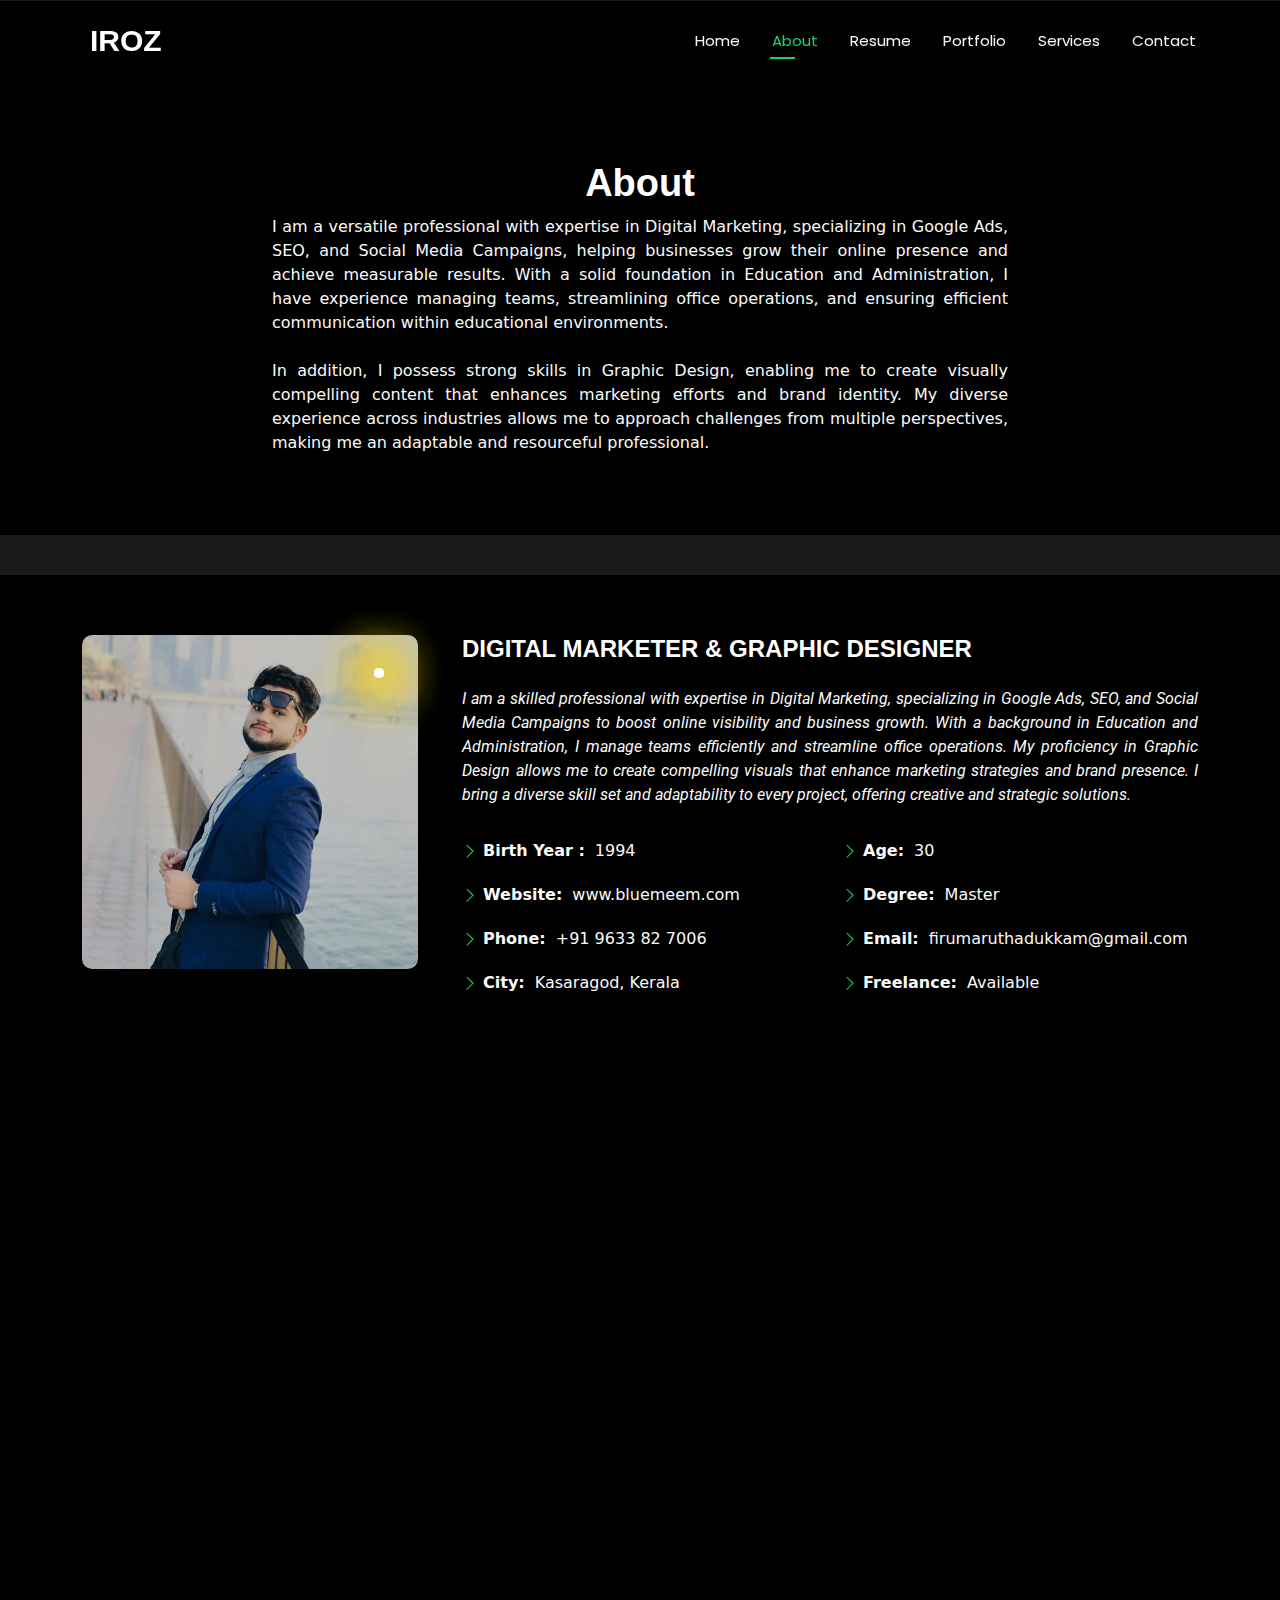
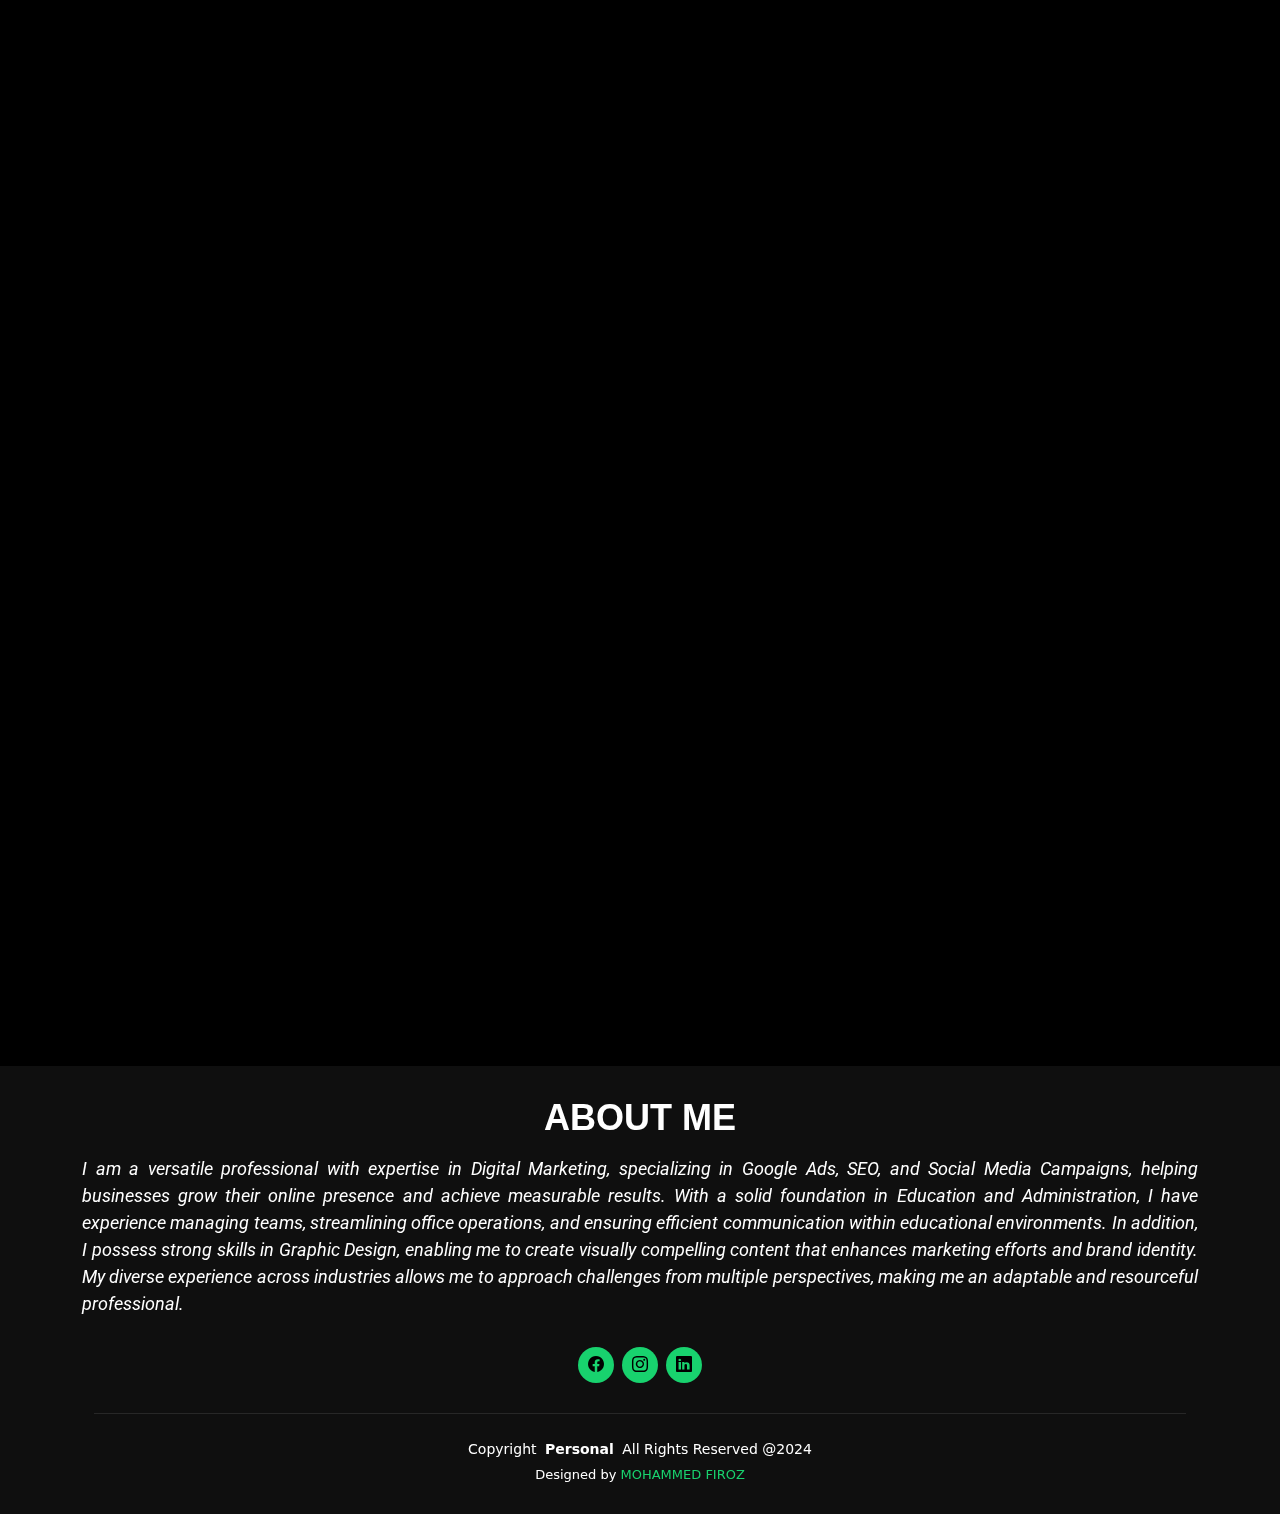
==== commit bd3d875e: "some message" ====
--- a/about.html
+++ b/about.html
@@ -185,7 +185,7 @@
           <div class="col-lg-3 col-md-6 d-flex flex-column align-items-center">
             <i class="bi bi-emoji-smile"></i>
             <div class="stats-item">
-              <span data-purecounter-start="0" data-purecounter-end="50" data-purecounter-duration="1"
+              <span data-purecounter-start="0" data-purecounter-end="33" data-purecounter-duration="1"
                 class="purecounter"></span>
               <p>Happy Clients</p>
             </div>
@@ -194,7 +194,7 @@
           <div class="col-lg-3 col-md-6 d-flex flex-column align-items-center">
             <i class="bi bi-journal-richtext"></i>
             <div class="stats-item">
-              <span data-purecounter-start="0" data-purecounter-end="26" data-purecounter-duration="1"
+              <span data-purecounter-start="0" data-purecounter-end="24" data-purecounter-duration="1"
                 class="purecounter"></span>
               <p>Projects</p>
             </div>
@@ -203,7 +203,7 @@
           <div class="col-lg-3 col-md-6 d-flex flex-column align-items-center">
             <i class="bi bi-headset"></i>
             <div class="stats-item">
-              <span data-purecounter-start="0" data-purecounter-end="305" data-purecounter-duration="1"
+              <span data-purecounter-start="0" data-purecounter-end="248" data-purecounter-duration="1"
                 class="purecounter"></span>
               <p>Hours Of Support</p>
             </div>
@@ -212,7 +212,7 @@
           <div class="col-lg-3 col-md-6 d-flex flex-column align-items-center">
             <i class="bi bi-people"></i>
             <div class="stats-item">
-              <span data-purecounter-start="0" data-purecounter-end="11" data-purecounter-duration="1"
+              <span data-purecounter-start="0" data-purecounter-end="08" data-purecounter-duration="1"
                 class="purecounter"></span>
               <p>Hard Workers</p>
             </div>
@@ -315,7 +315,7 @@
           <div class="col-lg-3 col-md-4" data-aos="fade-up" data-aos-delay="100">
             <div class="features-item">
               <i class="bi bi-eye" style="color: #ffbb2c;"></i>
-              <h3><a href="" class="stretched-link">Lorem Ipsum</a></h3>
+              <h3><a href="" class="stretched-link">DIGITAL MARKETING</a></h3>
             </div>
           </div><!-- End Feature Item -->
 
@@ -324,54 +324,58 @@
           <div class="col-lg-3 col-md-4" data-aos="fade-up" data-aos-delay="400">
             <div class="features-item">
               <i class="bi bi-nut" style="color: #e361ff;"></i>
-              <h3><a href="" class="stretched-link">Magni Dolores</a></h3>
+              <h3><a href="" class="stretched-link">WEB DEVELOPMENT</a></h3>
             </div>
           </div><!-- End Feature Item -->
 
           <div class="col-lg-3 col-md-4" data-aos="fade-up" data-aos-delay="500">
             <div class="features-item">
               <i class="bi bi-shuffle" style="color: #47aeff;"></i>
-              <h3><a href="" class="stretched-link">Nemo Enim</a></h3>
+              <h3><a href="" class="stretched-link">GRAPHIC DESIGNING</a></h3>
             </div>
           </div><!-- End Feature Item -->
 
-          <div class="col-lg-3 col-md-4" data-aos="fade-up" data-aos-delay="600">
+          <div class="col-lg-3 col-md-4" data-aos="fade-up" data-aos-delay="1200">
+            <div class="features-item">
+              <i class="bi bi-brightness-high" style="color: #29cc61;"></i>
+              <h3><a href="" class="stretched-link">GOOGLE ADS & SEO</a></h3>
+            </div>
+          </div><!-- End Feature Item -->
+
+          <!-- <div class="col-lg-3 col-md-4" data-aos="fade-up" data-aos-delay="600">
             <div class="features-item">
               <i class="bi bi-star" style="color: #ffa76e;"></i>
               <h3><a href="" class="stretched-link">Eiusmod Tempor</a></h3>
             </div>
-          </div><!-- End Feature Item -->
-
-          <div class="col-lg-3 col-md-4" data-aos="fade-up" data-aos-delay="700">
+          </div>End Feature Item -->
+
+          <!-- <div class="col-lg-3 col-md-4" data-aos="fade-up" data-aos-delay="700">
             <div class="features-item">
               <i class="bi bi-x-diamond" style="color: #11dbcf;"></i>
               <h3><a href="" class="stretched-link">Midela Teren</a></h3>
-            </div>
-          </div><!-- End Feature Item -->
-
-          <div class="col-lg-3 col-md-4" data-aos="fade-up" data-aos-delay="800">
+            </div> -->
+          <!-- </div>End Feature Item -->
+
+          <!-- <div class="col-lg-3 col-md-4" data-aos="fade-up" data-aos-delay="800">
             <div class="features-item">
               <i class="bi bi-camera-video" style="color: #4233ff;"></i>
               <h3><a href="" class="stretched-link">Pira Neve</a></h3>
-            </div>
-          </div><!-- End Feature Item -->
-
-          <div class="col-lg-3 col-md-4" data-aos="fade-up" data-aos-delay="900">
+            </div> -->
+          <!-- </div>End Feature Item -->
+
+          <!-- <div class="col-lg-3 col-md-4" data-aos="fade-up" data-aos-delay="900">
             <div class="features-item">
               <i class="bi bi-command" style="color: #b2904f;"></i>
               <h3><a href="" class="stretched-link">Dirada Pack</a></h3>
-            </div>
-          </div><!-- End Feature Item -->
-
-
-
-
-          <div class="col-lg-3 col-md-4" data-aos="fade-up" data-aos-delay="1200">
+            </div> -->
+          <!-- </div>End Feature Item -->
+
+          <!-- <div class="col-lg-3 col-md-4" data-aos="fade-up" data-aos-delay="1200">
             <div class="features-item">
               <i class="bi bi-brightness-high" style="color: #29cc61;"></i>
               <h3><a href="" class="stretched-link">Flavor Nivelanda</a></h3>
             </div>
-          </div><!-- End Feature Item -->
+          </div>End Feature Item -->
 
         </div>
 
@@ -425,104 +429,96 @@
               <div class="testimonial-item">
                 <p>
                   <i class="bi bi-quote quote-icon-left"></i>
-                  <span>Quis quorum aliqua sint quem legam fore sunt eram irure aliqua veniam tempor noster veniam sunt
-                    culpa nulla illum cillum fugiat legam esse veniam culpa fore nisi cillum quid.</span>
-                  <i class="bi bi-quote quote-icon-right"></i>
-                </p>
-                <img src="assets/img/testimonials/testimonials-5.jpg" class="testimonial-img" alt="">
-                <h3>John Larson</h3>
-                <h4>Entrepreneur</h4>
-              </div>
-            </div>
-            <div class="swiper-slide">
-              <div class="testimonial-item">
-                <p>
-                  <i class="bi bi-quote quote-icon-left"></i>
-                  <span>Quis quorum aliqua sint quem legam fore sunt eram irure aliqua veniam tempor noster veniam sunt
-                    culpa nulla illum cillum fugiat legam esse veniam culpa fore nisi cillum quid.</span>
-                  <i class="bi bi-quote quote-icon-right"></i>
-                </p>
-                <img src="assets/img/testimonials/testimonials-5.jpg" class="testimonial-img" alt="">
-                <h3>John Larson</h3>
-                <h4>Entrepreneur</h4>
-              </div>
-            </div>
-            <div class="swiper-slide">
-              <div class="testimonial-item">
-                <p>
-                  <i class="bi bi-quote quote-icon-left"></i>
-                  <span>Quis quorum aliqua sint quem legam fore sunt eram irure aliqua veniam tempor noster veniam sunt
-                    culpa nulla illum cillum fugiat legam esse veniam culpa fore nisi cillum quid.</span>
-                  <i class="bi bi-quote quote-icon-right"></i>
-                </p>
-                <img src="assets/img/testimonials/testimonials-5.jpg" class="testimonial-img" alt="">
-                <h3>John Larson</h3>
-                <h4>Entrepreneur</h4>
-              </div>
-            </div>
-            <div class="swiper-slide">
-              <div class="testimonial-item">
-                <p>
-                  <i class="bi bi-quote quote-icon-left"></i>
-                  <span>Quis quorum aliqua sint quem legam fore sunt eram irure aliqua veniam tempor noster veniam sunt
-                    culpa nulla illum cillum fugiat legam esse veniam culpa fore nisi cillum quid.</span>
-                  <i class="bi bi-quote quote-icon-right"></i>
-                </p>
-                <img src="assets/img/testimonials/testimonials-5.jpg" class="testimonial-img" alt="">
-                <h3>John Larson</h3>
-                <h4>Entrepreneur</h4>
-              </div>
-            </div>
-            <div class="swiper-slide">
-              <div class="testimonial-item">
-                <p>
-                  <i class="bi bi-quote quote-icon-left"></i>
-                  <span>Quis quorum aliqua sint quem legam fore sunt eram irure aliqua veniam tempor noster veniam sunt
-                    culpa nulla illum cillum fugiat legam esse veniam culpa fore nisi cillum quid.</span>
-                  <i class="bi bi-quote quote-icon-right"></i>
-                </p>
-                <img src="assets/img/testimonials/testimonials-5.jpg" class="testimonial-img" alt="">
-                <h3>John Larson</h3>
-                <h4>Entrepreneur</h4>
-              </div>
-            </div>
-            <div class="swiper-slide">
-              <div class="testimonial-item">
-                <p>
-                  <i class="bi bi-quote quote-icon-left"></i>
-                  <span>Quis quorum aliqua sint quem legam fore sunt eram irure aliqua veniam tempor noster veniam sunt
-                    culpa nulla illum cillum fugiat legam esse veniam culpa fore nisi cillum quid.</span>
-                  <i class="bi bi-quote quote-icon-right"></i>
-                </p>
-                <img src="assets/img/testimonials/testimonials-5.jpg" class="testimonial-img" alt="">
-                <h3>John Larson</h3>
-                <h4>Entrepreneur</h4>
-              </div>
-            </div>
-            <div class="swiper-slide">
-              <div class="testimonial-item">
-                <p>
-                  <i class="bi bi-quote quote-icon-left"></i>
-                  <span>Quis quorum aliqua sint quem legam fore sunt eram irure aliqua veniam tempor noster veniam sunt
-                    culpa nulla illum cillum fugiat legam esse veniam culpa fore nisi cillum quid.</span>
-                  <i class="bi bi-quote quote-icon-right"></i>
-                </p>
-                <img src="assets/img/testimonials/testimonials-5.jpg" class="testimonial-img" alt="">
-                <h3>John Larson</h3>
-                <h4>Entrepreneur</h4>
-              </div>
-            </div>
-            <div class="swiper-slide">
-              <div class="testimonial-item">
-                <p>
-                  <i class="bi bi-quote quote-icon-left"></i>
-                  <span>Quis quorum aliqua sint quem legam fore sunt eram irure aliqua veniam tempor noster veniam sunt
-                    culpa nulla illum cillum fugiat legam esse veniam culpa fore nisi cillum quid.</span>
-                  <i class="bi bi-quote quote-icon-right"></i>
-                </p>
-                <img src="assets/img/testimonials/testimonials-5.jpg" class="testimonial-img" alt="">
-                <h3>John Larson</h3>
-                <h4>Entrepreneur</h4>
+                  <span>Success is not the key to happiness. <br>Happiness is the key to success.</span>
+                  <i class="bi bi-quote quote-icon-right"></i>
+                </p>
+                <img src="assets/img/testimonials/testimonials-5.jpg" class="testimonial-img" alt="">
+                <h3>-Albert Schweitzer</h3>
+                <h4></h4>
+              </div>
+            </div>
+            <div class="swiper-slide">
+              <div class="testimonial-item">
+                <p>
+                  <i class="bi bi-quote quote-icon-left"></i>
+                  <span>The only way to do great <br> work is to love what you do.</span>
+                  <i class="bi bi-quote quote-icon-right"></i>
+                </p>
+                <img src="assets/img/testimonials/testimonials-5.jpg" class="testimonial-img" alt="">
+                <h3> – Steve Jobs</h3>
+                <h4></h4>
+              </div>
+            </div>
+            <div class="swiper-slide">
+              <div class="testimonial-item">
+                <p>
+                  <i class="bi bi-quote quote-icon-left"></i>
+                  <span>Don’t watch the clock; <br> do what it does. Keep going.</span>
+                  <i class="bi bi-quote quote-icon-right"></i>
+                </p>
+                <img src="assets/img/testimonials/testimonials-5.jpg" class="testimonial-img" alt="">
+                <h3>– Sam Levenson</h3>
+                <h4></h4>
+              </div>
+            </div>
+            <div class="swiper-slide">
+              <div class="testimonial-item">
+                <p>
+                  <i class="bi bi-quote quote-icon-left"></i>
+                  <span>Hardships often prepare ordinary <br> people for an extraordinary destiny.</span>
+                  <i class="bi bi-quote quote-icon-right"></i>
+                </p>
+                <img src="assets/img/testimonials/testimonials-5.jpg" class="testimonial-img" alt="">
+                <h3>– C.S. Lewis</h3>
+                <h4></h4>
+              </div>
+            </div>
+            <div class="swiper-slide">
+              <div class="testimonial-item">
+                <p>
+                  <i class="bi bi-quote quote-icon-left"></i>
+                  <span>Success usually comes to those <br> who are too busy to be looking for it.</span>
+                  <i class="bi bi-quote quote-icon-right"></i>
+                </p>
+                <img src="assets/img/testimonials/testimonials-5.jpg" class="testimonial-img" alt="">
+                <h3>– Henry David Thoreau</h3>
+                <h4></h4>
+              </div>
+            </div>
+            <div class="swiper-slide">
+              <div class="testimonial-item">
+                <p>
+                  <i class="bi bi-quote quote-icon-left"></i>
+                  <span>Opportunities don't happen, <br> you create them.</span>
+                  <i class="bi bi-quote quote-icon-right"></i>
+                </p>
+                <img src="assets/img/testimonials/testimonials-5.jpg" class="testimonial-img" alt="">
+                <h3>– Chris Grosser</h3>
+                <h4></h4>
+              </div>
+            </div>
+            <div class="swiper-slide">
+              <div class="testimonial-item">
+                <p>
+                  <i class="bi bi-quote quote-icon-left"></i>
+                  <span>The secret of getting <br> ahead is getting started.</span>
+                  <i class="bi bi-quote quote-icon-right"></i>
+                </p>
+                <img src="assets/img/testimonials/testimonials-5.jpg" class="testimonial-img" alt="">
+                <h3>– Mark Twain</h3>
+                <h4></h4>
+              </div>
+            </div>
+            <div class="swiper-slide">
+              <div class="testimonial-item">
+                <p>
+                  <i class="bi bi-quote quote-icon-left"></i>
+                  <span>It always seems impossible <br> until it’s done.</span>
+                  <i class="bi bi-quote quote-icon-right"></i>
+                </p>
+                <img src="assets/img/testimonials/testimonials-5.jpg" class="testimonial-img" alt="">
+                <h3>– Nelson Mandela</h3>
+                <h4></h4>
               </div>
             </div>
             <!-- End testimonial item -->
@@ -541,22 +537,20 @@
 
   <footer id="footer" class="footer dark-background">
     <div class="container">
-      <h3 class="sitename">ABOUT ME</h3>
-      <p>I am a versatile professional with expertise in Digital Marketing, specializing in Google Ads, SEO, and Social
-        Media Campaigns, helping businesses grow their online presence and achieve measurable results. With a solid
-        foundation in Education and Administration, I have experience managing teams, streamlining office operations,
+      <h3 class="sitename index-about-heading" >ABOUT ME</h3>
+      <p class="index-about-text" style="text-align: justify;">I am a versatile professional with expertise in Digital Marketing, specializing in Google Ads, SEO, and Social Media Campaigns, helping businesses grow their online presence and achieve measurable results. 
+        With a solid foundation in Education and Administration, I have experience managing teams, streamlining office operations, 
         and ensuring efficient communication within educational environments.
-
-        In addition, I possess strong skills in Graphic Design, enabling me to create visually compelling content that
-        enhances marketing efforts and brand identity. My diverse experience across industries allows me to approach
-        challenges from multiple perspectives, making me an adaptable and resourceful professional.</p>
+        In addition, I possess strong skills in Graphic Design, enabling me to create visually compelling content that 
+        enhances marketing efforts and brand identity. My diverse experience across industries allows me to approach challenges 
+        from multiple perspectives, making me an adaptable and resourceful professional.</p>
+
       <div class="social-links d-flex justify-content-center">
-        <!-- <a href=""><i class="bi bi-twitter-x"></i></a> -->
-        <a href=""><i class="bi bi-facebook"></i></a>
-        <a href=""><i class="bi bi-instagram"></i></a>
-        <!-- <a href=""><i class="bi bi-skype"></i></a> -->
-        <a href=""><i class="bi bi-linkedin"></i></a>
-      </div>
+        <a href="https://www.facebook.com/MHDFIRZ"><i class="bi bi-facebook"></i></a>
+        <a href="https://www.instagram.com/_mhd_firu_zz_/"><i class="bi bi-instagram"></i></a>
+        <a href="https://www.linkedin.com/in/mohammed-firoz-m-a-bb885412b/"><i class="bi bi-linkedin"></i></a>
+      </div>
+
       <div class="container">
         <div class="copyright">
           <span>Copyright</span> <strong class="px-1 sitename">Personal</strong> <span>All Rights Reserved @2024</span>
@@ -566,7 +560,7 @@
           <!-- You can delete the links only if you've purchased the pro version. -->
           <!-- Licensing information: https://bootstrapmade.com/license/ -->
           <!-- Purchase the pro version with working PHP/AJAX contact form: [buy-url] -->
-          Designed by <a href="https://bootstrapmade.com/">FIROZ</a>
+          Designed by <a href="https://mohd-firoz.github.io/personal-website/">MOHAMMED FIROZ</a>
         </div>
       </div>
     </div>
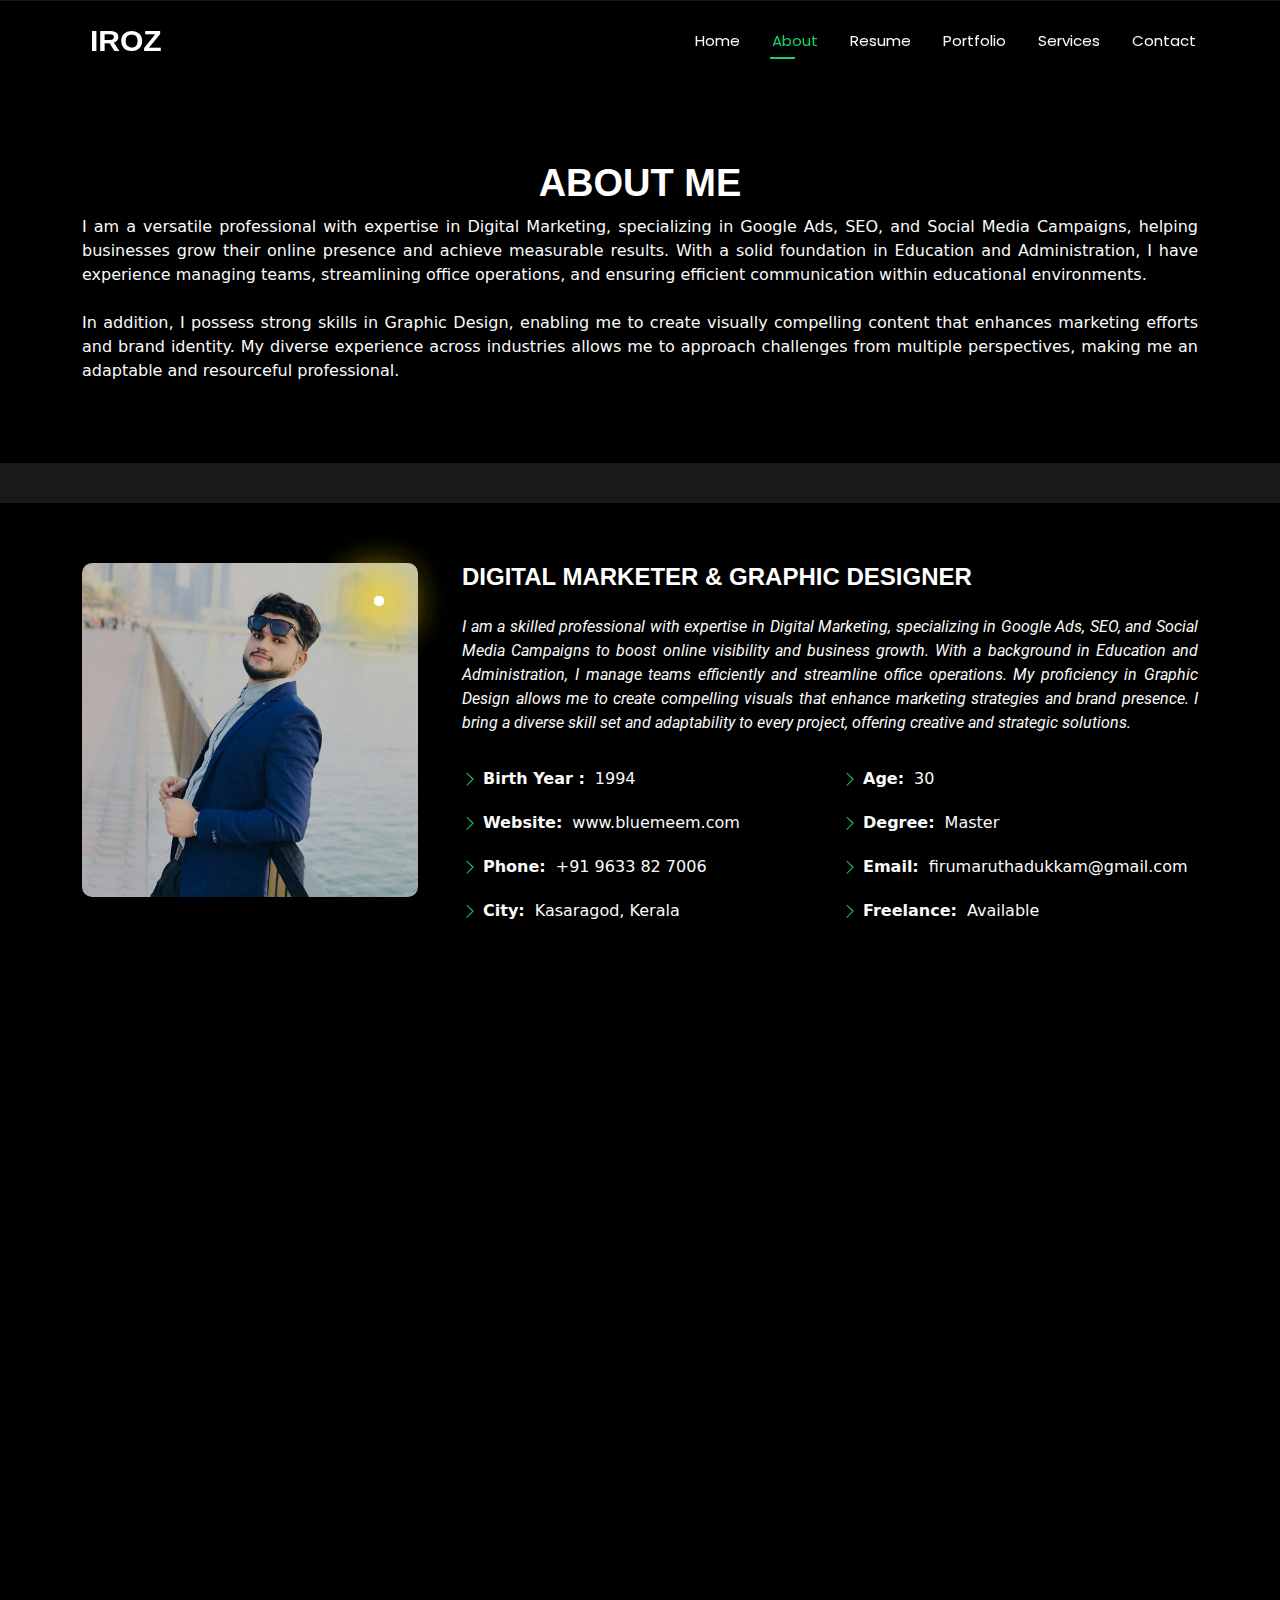
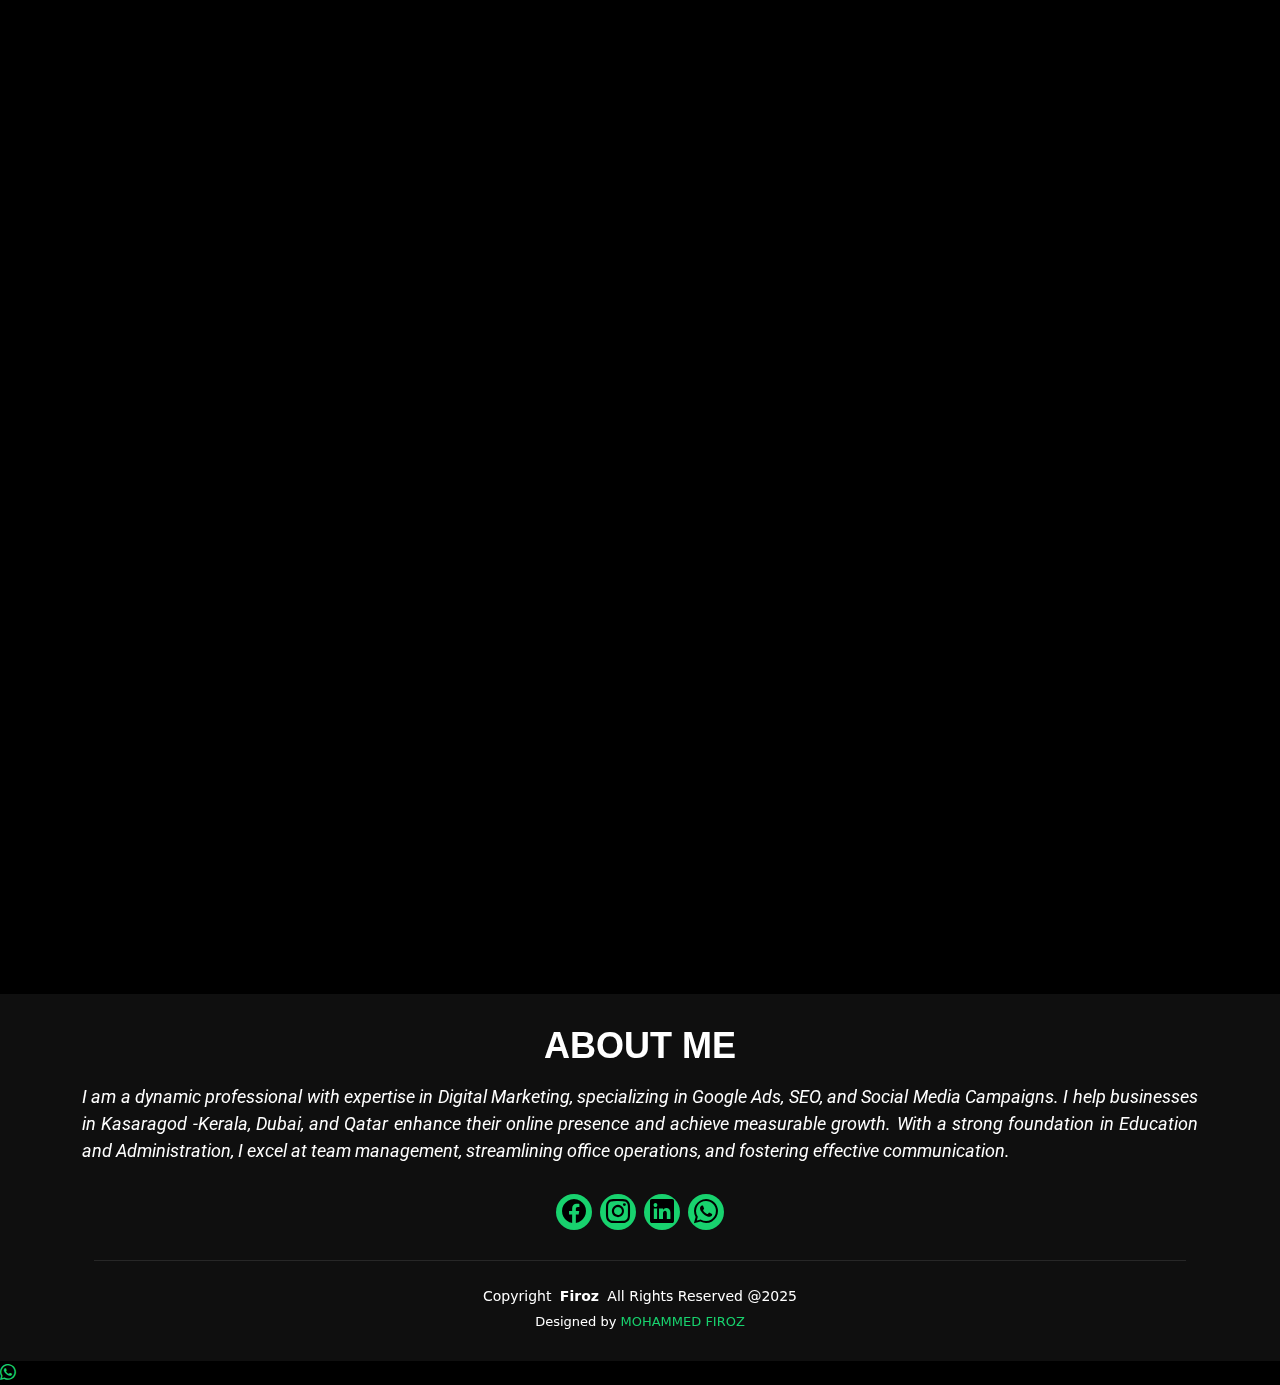
==== commit 2b7f7285: "just update today" ====
--- a/about.html
+++ b/about.html
@@ -4,15 +4,147 @@
 <head>
   <meta charset="utf-8">
   <meta content="width=device-width, initial-scale=1.0" name="viewport">
-  <title>FIROZ - DIGITAL MARKETER IN KASARAGOD</title>
-  <meta name="description" content="">
-  <meta name="keywords" content="">
-
-  <meta name="robots" content="noindex, nofollow">
+  <!-- Primary Meta Tags -->
+  <title>About MOHAMMED FIROZ M A | Digital Marketing Specialist in Kasaragod, Kerala</title>
+  <meta name="title" content="About MOHAMMED FIROZ M A | Digital Marketing Specialist in Kasaragod, Kerala">
+  <meta name="description"
+    content="Learn more about MOHAMMED FIROZ M A, a digital marketing expert in Kasaragod, Kerala, offering top-notch services in SEO, Google Ads, social media marketing, branding, and web design.">
+  <meta name="keywords" content="
+  Digital Marketing Expert Kasaragod,
+  SEO Services Kerala,
+  Google Ads Specialist Kerala,
+  Social Media Marketing Kasaragod,
+  Branding Services Kerala,
+  Web Design Kasaragod,
+  Digital Marketing Agency Dubai,
+  SEO Consultant Dubai,
+  PPC Campaign Manager Dubai,
+  Social Media Ads Specialist Dubai,
+  Content Marketing Expert Qatar,
+  Google Ads Management Qatar,
+  Local SEO Optimization Kasaragod,
+  E-commerce Marketing Kerala,
+  Lead Generation Expert Dubai,
+  Email Marketing Kasaragod,
+  Video Marketing Kerala,
+  SEO Freelancer Qatar,
+  Social Media Strategy Dubai,
+  Website Development Kasaragod,
+  Creative Branding Kasaragod,
+  Reputation Management Kerala,
+  Custom Digital Solutions Qatar,
+  Digital Marketing Trainer Kerala,
+  SEO Agency Dubai,
+  Google My Business Specialist Kasaragod,
+  Performance Marketing Dubai,
+  Online Branding Expert Qatar,
+  Freelance Digital Marketer Kasaragod,
+  Web Designer Kerala,
+  Digital Campaigns Manager Dubai,
+  Analytics and Reporting Expert Qatar">
+
+  <meta name="robots" content="index, follow">
+  <meta name="author" content="MOHAMMED FIROZ M A">
+  <meta name="language" content="en">
+  <meta name="revisit-after" content="3 days">
+  <meta name="coverage" content="Global">
+  <meta name="rating" content="General">
+
+  <!-- Canonical Link -->
+  <link rel="canonical" href="https://mohd-firoz.github.io/personal-website/about" />
+
+  <!-- Open Graph / Facebook -->
+  <meta property="og:locale" content="en_IN" />
+  <meta property="og:type" content="website" />
+  <meta property="og:title" content="About MOHAMMED FIROZ M A | Digital Marketing Specialist in Kasaragod, Kerala" />
+  <meta property="og:description"
+    content="Discover the journey of MOHAMMED FIROZ M A, a seasoned digital marketing professional specializing in SEO, Google Ads, and branding strategies in Kasaragod, Kerala." />
+  <meta property="og:image" content="https://mohd-firoz.github.io/personal-website/assets/img/profile-img.jpeg">
+  <meta property="og:url" content="https://mohd-firoz.github.io/personal-website/about" />
+  <meta property="og:site_name" content="MOHAMMED FIROZ M A - Digital Marketing Specialist" />
+
+  <!-- Twitter -->
+  <meta property="twitter:card" content="summary_large_image">
+  <meta property="twitter:url" content="https://mohd-firoz.github.io/personal-website/about">
+  <meta property="twitter:title" content="About MOHAMMED FIROZ M A | Digital Marketing Expert in Kasaragod, Kerala" />
+  <meta property="twitter:description"
+    content="Explore MOHAMMED FIROZ M A's expertise in digital marketing, including SEO, Google Ads, branding, and web design in Kasaragod, Kerala, and beyond." />
+  <meta property="twitter:image" content="https://mohd-firoz.github.io/personal-website/assets/img/profile-img.jpeg">
+
+  <!-- Google / Schema.org -->
+  <meta itemprop="name" content="About MOHAMMED FIROZ M A - Digital Marketing Specialist in Kasaragod, Kerala">
+  <meta itemprop="description"
+    content="Get to know MOHAMMED FIROZ M A, a leading digital marketing professional specializing in SEO, branding, and online advertising strategies.">
+  <meta itemprop="image" content="https://mohd-firoz.github.io/personal-website/assets/img/profile-img.jpeg">
+
+  <!-- Social Profiles -->
+  <link rel="me" href="https://x.com/MOHAMMEDFIROZMA">
+  <link rel="me" href="https://www.facebook.com/MHDFIRZ">
+  <link rel="me" href="https://www.instagram.com/_mhd_firu_zz_">
+  <link rel="me" href="https://www.linkedin.com/in/mohammed-firoz-m-a-bb885412b/">
+
+  <!-- Structured Data -->
+  <script type="application/ld+json">
+  {
+    "@context": "https://schema.org",
+    "@type": "AboutPage",
+    "name": "About MOHAMMED FIROZ M A - Digital Marketing Specialist in Kasaragod, Kerala",
+    "description": "Discover MOHAMMED FIROZ M A's journey as a digital marketing expert, offering specialized services in SEO, Google Ads, social media marketing, branding, and web design.",
+    "url": "https://mohd-firoz.github.io/personal-website/about",
+    "image": "https://mohd-firoz.github.io/personal-website/assets/img/profile-img.jpeg",
+    "mainEntity": {
+        "@type": "Person",
+        "name": "MOHAMMED FIROZ M A",
+        "url": "https://mohd-firoz.github.io/personal-website/",
+        "sameAs": [
+            "https://www.facebook.com/MHDFIRZ",
+            "https://x.com/MOHAMMEDFIROZMA",
+            "https://www.instagram.com/_mhd_firu_zz_",
+            "https://www.linkedin.com/in/mohammed-firoz-m-a-bb885412b/"
+        ]
+    },
+    "keywords": [
+    "Digital Marketing Expert Kasaragod",
+    "SEO Services Kerala",
+    "Google Ads Specialist Kerala",
+    "Social Media Marketing Kasaragod",
+    "Branding Services Kerala",
+    "Web Design Kasaragod",
+    "Digital Marketing Agency Dubai",
+    "SEO Consultant Dubai",
+    "PPC Campaign Manager Dubai",
+    "Social Media Ads Specialist Dubai",
+    "Content Marketing Expert Qatar",
+    "Google Ads Management Qatar",
+    "Local SEO Optimization Kasaragod",
+    "E-commerce Marketing Kerala",
+    "Lead Generation Expert Dubai",
+    "Email Marketing Kasaragod",
+    "Video Marketing Kerala",
+    "SEO Freelancer Qatar",
+    "Social Media Strategy Dubai",
+    "Website Development Kasaragod",
+    "Creative Branding Kasaragod",
+    "Reputation Management Kerala",
+    "Custom Digital Solutions Qatar",
+    "Digital Marketing Trainer Kerala",
+    "SEO Agency Dubai",
+    "Google My Business Specialist Kasaragod",
+    "Performance Marketing Dubai",
+    "Online Branding Expert Qatar",
+    "Freelance Digital Marketer Kasaragod",
+    "Web Designer Kerala",
+    "Digital Campaigns Manager Dubai",
+    "Analytics and Reporting Expert Qatar"
+]
+
+}
+</script>
+
 
   <!-- Favicons -->
   <link href="assets/img/letter-f.png" rel="icon">
-  <link href="assets/img/apple-touch-icon.png" rel="apple-touch-icon">
+  <!-- <link href="assets/img/apple-touch-icon.png" rel="apple-touch-icon"> -->
 
   <!-- Fonts -->
   <link href="https://fonts.googleapis.com" rel="preconnect">
@@ -33,14 +165,6 @@
   <!-- Main CSS File -->
   <link href="assets/css/main.css" rel="stylesheet">
   <link href="assets/css/css2.css" rel="stylesheet">
-
-  <!-- =======================================================
-  * Template Name: Personal
-  * Template URL: https://bootstrapmade.com/personal-free-resume-bootstrap-template/
-  * Updated: Aug 07 2024 with Bootstrap v5.3.3
-  * Author: BootstrapMade.com
-  * License: https://bootstrapmade.com/license/
-  ======================================================== -->
 </head>
 
 <body class="about-page">
@@ -78,8 +202,8 @@
       <div class="heading">
         <div class="container">
           <div class="row d-flex justify-content-center text-center">
-            <div class="col-lg-8">
-              <h1>About</h1>
+            <div class="col-lg-12 service-details-section">
+              <h1>ABOUT ME</h1>
               <div class="" style="text-align: justify !important;">
                 <p class="mb-0 text-justify">
                   I am a versatile professional with expertise in Digital Marketing, specializing in Google Ads, SEO,
@@ -121,7 +245,7 @@
               <img src="assets/img/profile-img.jpeg" class="img-fluid specail-image-effect" alt="">
             </div>
           </div>
-          <div class="col-lg-8 content">
+          <div class="col-lg-8 content service-details-section">
             <h2>DIGITAL MARKETER &amp; GRAPHIC DESIGNER </h2>
             <div class="" style="text-align: justify !important;">
 
@@ -536,30 +660,25 @@
   </main>
 
   <footer id="footer" class="footer dark-background">
-    <div class="container">
-      <h3 class="sitename index-about-heading" >ABOUT ME</h3>
-      <p class="index-about-text" style="text-align: justify;">I am a versatile professional with expertise in Digital Marketing, specializing in Google Ads, SEO, and Social Media Campaigns, helping businesses grow their online presence and achieve measurable results. 
-        With a solid foundation in Education and Administration, I have experience managing teams, streamlining office operations, 
-        and ensuring efficient communication within educational environments.
-        In addition, I possess strong skills in Graphic Design, enabling me to create visually compelling content that 
-        enhances marketing efforts and brand identity. My diverse experience across industries allows me to approach challenges 
-        from multiple perspectives, making me an adaptable and resourceful professional.</p>
-
-      <div class="social-links d-flex justify-content-center">
-        <a href="https://www.facebook.com/MHDFIRZ"><i class="bi bi-facebook"></i></a>
-        <a href="https://www.instagram.com/_mhd_firu_zz_/"><i class="bi bi-instagram"></i></a>
-        <a href="https://www.linkedin.com/in/mohammed-firoz-m-a-bb885412b/"><i class="bi bi-linkedin"></i></a>
+    <div class="container service-details-section">
+      <h3 class="sitename index-about-heading">ABOUT ME</h3>
+      <p class="index-about-text" style="text-align: justify;">I am a dynamic professional with expertise in Digital Marketing, specializing in Google Ads, SEO, and Social Media Campaigns. I help businesses in Kasaragod -Kerala, Dubai, and Qatar enhance their online presence and achieve measurable growth. With a strong foundation in Education and Administration, I excel at team management, streamlining office operations, and fostering effective communication.</p>
+
+      <div class="social-links d-flex justify-content-center social-links-footer">
+        <a href="https://www.facebook.com/MHDFIRZ"><i class="bi bi-facebook" style="font-size: 24px;"></i></a>
+        <a href="https://www.instagram.com/_mhd_firu_zz_/"><i class="bi bi-instagram" style="font-size: 24px;"></i></a>
+        <a href="https://www.linkedin.com/in/mohammed-firoz-m-a-bb885412b/"><i class="bi bi-linkedin"
+            style="font-size: 24px;"></i></a>
+        <a
+          href="https://api.whatsapp.com/send?phone=+919633827006&text=Hi%20there!%20I%20found%20your%20profile%20from%20your%20website%20and%20would%20like%20to%20connect."><i
+            class="bi bi-whatsapp" style="font-size: 24px;"></i></a>
       </div>
 
       <div class="container">
         <div class="copyright">
-          <span>Copyright</span> <strong class="px-1 sitename">Personal</strong> <span>All Rights Reserved @2024</span>
+          <span>Copyright</span> <strong class="px-1 sitename">Firoz</strong> <span>All Rights Reserved @2025</span>
         </div>
         <div class="credits">
-          <!-- All the links in the footer should remain intact. -->
-          <!-- You can delete the links only if you've purchased the pro version. -->
-          <!-- Licensing information: https://bootstrapmade.com/license/ -->
-          <!-- Purchase the pro version with working PHP/AJAX contact form: [buy-url] -->
           Designed by <a href="https://mohd-firoz.github.io/personal-website/">MOHAMMED FIROZ</a>
         </div>
       </div>
@@ -569,6 +688,12 @@
   <!-- Scroll Top -->
   <a href="#" id="scroll-top" class="scroll-top d-flex align-items-center justify-content-center"><i
       class="bi bi-arrow-up-short"></i></a>
+
+  <!-- WhatsApp Icon -->
+  <a href="https://api.whatsapp.com/send?phone=919633827006&text=Hi%20there!%20I%20found%20your%20profile%20from%20your%20website%20and%20would%20like%20to%20connect."
+    id="whatsapp-icon" class="whatsapp-icon" target="_blank">
+    <i class="bi bi-whatsapp"></i>
+  </a>
 
   <!-- Preloader -->
   <div id="preloader"></div>
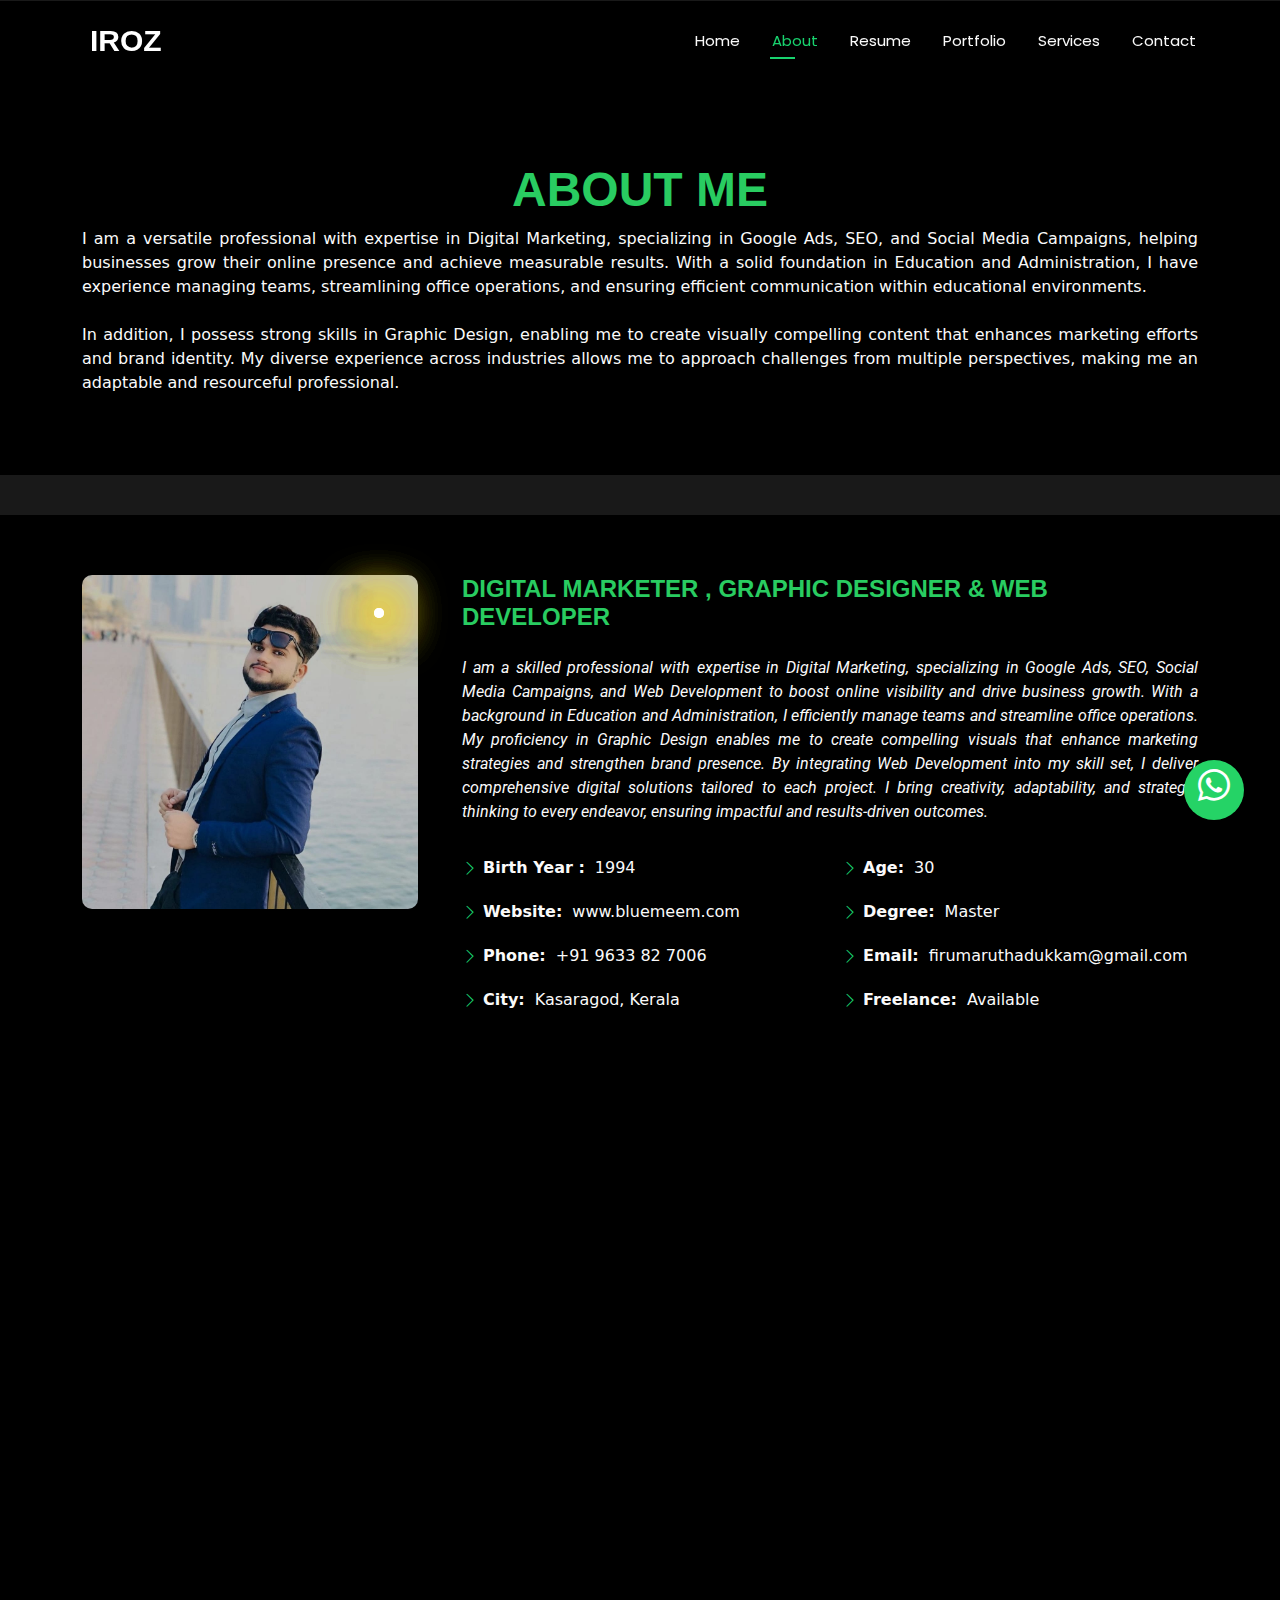
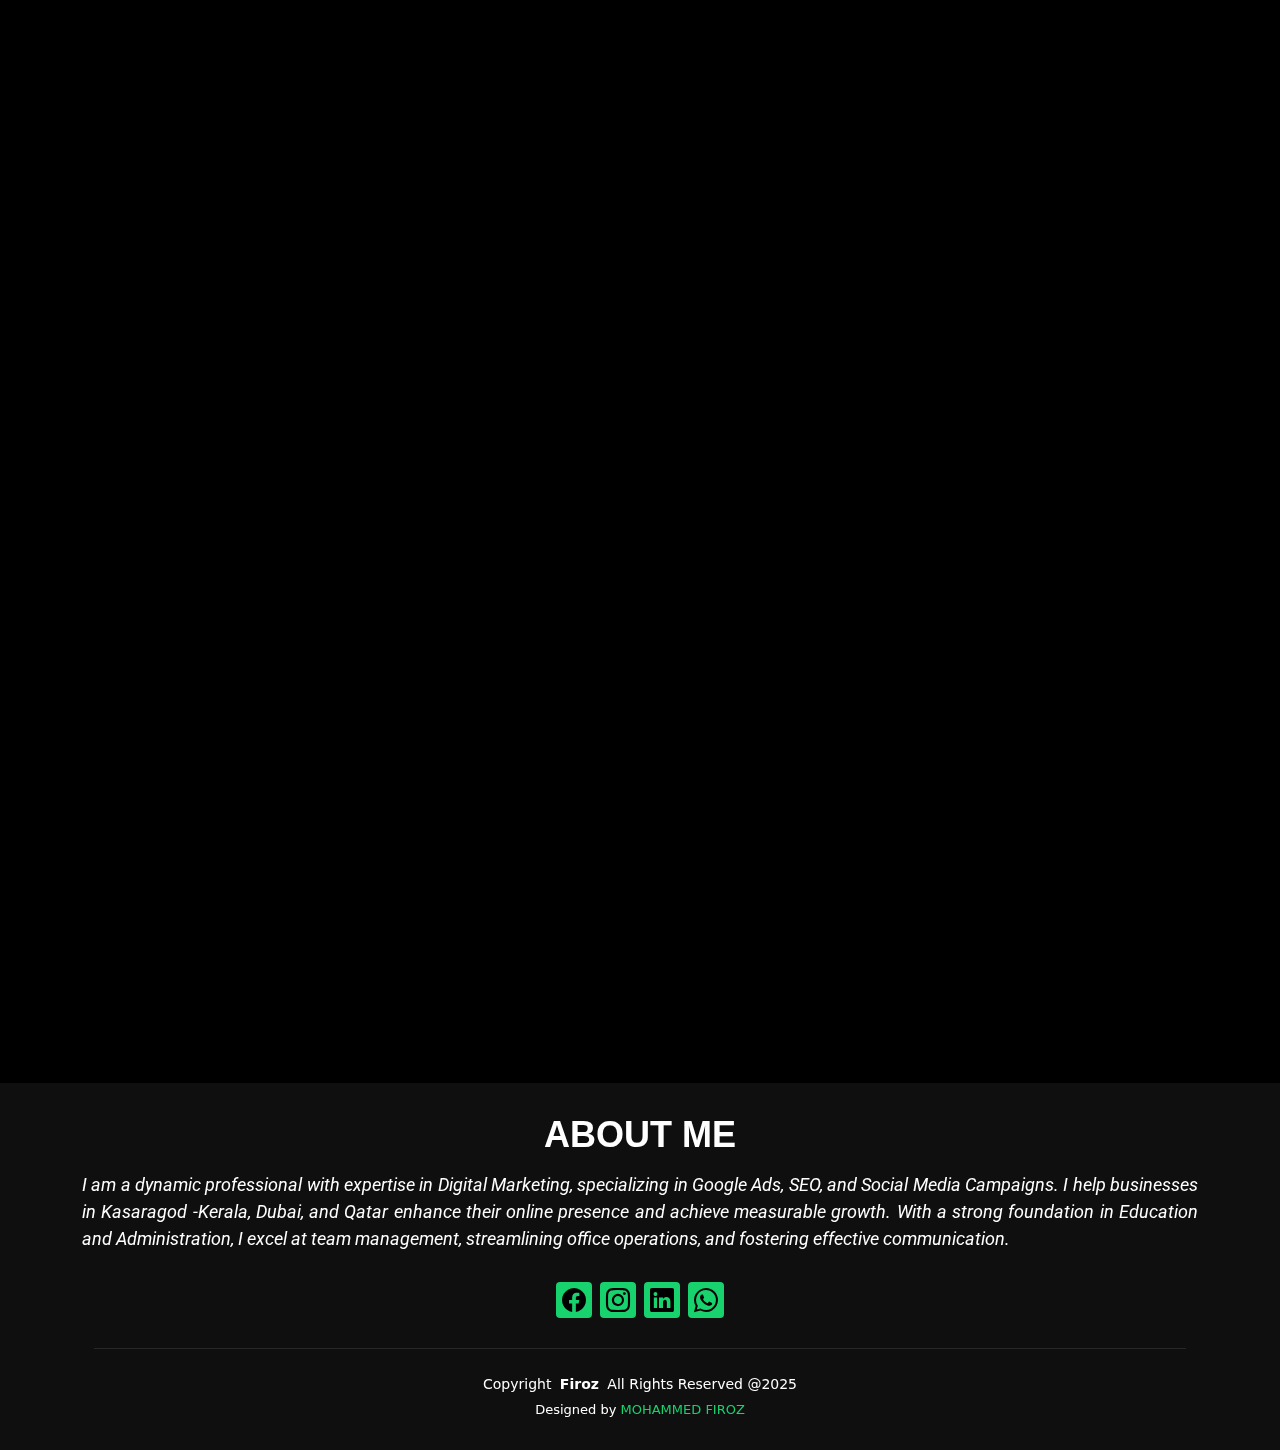
==== commit 7ead9f10: "changes" ====
--- a/about.html
+++ b/about.html
@@ -5,8 +5,8 @@
   <meta charset="utf-8">
   <meta content="width=device-width, initial-scale=1.0" name="viewport">
   <!-- Primary Meta Tags -->
-  <title>About MOHAMMED FIROZ M A | Digital Marketing Specialist in Kasaragod, Kerala</title>
-  <meta name="title" content="About MOHAMMED FIROZ M A | Digital Marketing Specialist in Kasaragod, Kerala">
+  <title>About MOHAMMED FIROZ M A | Web Developer in Kasaragod, Kerala</title>
+  <meta name="title" content="About MOHAMMED FIROZ M A | Web Developer in Kasaragod, Kerala">
   <meta name="description"
     content="Learn more about MOHAMMED FIROZ M A, a digital marketing expert in Kasaragod, Kerala, offering top-notch services in SEO, Google Ads, social media marketing, branding, and web design.">
   <meta name="keywords" content="
@@ -203,7 +203,7 @@
         <div class="container">
           <div class="row d-flex justify-content-center text-center">
             <div class="col-lg-12 service-details-section">
-              <h1>ABOUT ME</h1>
+              <h2 style="color: #29cc61; font-size: 48px; font-weight: 700;">ABOUT ME</h2>
               <div class="" style="text-align: justify !important;">
                 <p class="mb-0 text-justify">
                   I am a versatile professional with expertise in Digital Marketing, specializing in Google Ads, SEO,
@@ -246,16 +246,17 @@
             </div>
           </div>
           <div class="col-lg-8 content service-details-section">
-            <h2>DIGITAL MARKETER &amp; GRAPHIC DESIGNER </h2>
+            <h2 style="color: #29cc61;">DIGITAL MARKETER , GRAPHIC DESIGNER &amp; WEB DEVELOPER </h2>
             <div class="" style="text-align: justify !important;">
 
               <p class="fst-italic py-3 text-justify">
-                I am a skilled professional with expertise in Digital Marketing, specializing in Google Ads, SEO, and
-                Social Media Campaigns to boost online visibility and business growth. With a background in Education
-                and
-                Administration, I manage teams efficiently and streamline office operations. My proficiency in Graphic
-                Design allows me to create compelling visuals that enhance marketing strategies and brand presence. I
-                bring a diverse skill set and adaptability to every project, offering creative and strategic solutions.
+                I am a skilled professional with expertise in Digital Marketing, specializing in Google Ads, SEO, 
+                Social Media Campaigns, and Web Development to boost online visibility and drive business growth. 
+                With a background in Education and Administration, I efficiently manage teams and streamline office operations. 
+                My proficiency in Graphic Design enables me to create compelling visuals that enhance marketing strategies 
+                and strengthen brand presence. By integrating Web Development into my skill set, I deliver comprehensive 
+                digital solutions tailored to each project. I bring creativity, adaptability, and strategic thinking to 
+                every endeavor, ensuring impactful and results-driven outcomes.
               </p>
             </div>
             <div class="row">
@@ -692,7 +693,7 @@
   <!-- WhatsApp Icon -->
   <a href="https://api.whatsapp.com/send?phone=919633827006&text=Hi%20there!%20I%20found%20your%20profile%20from%20your%20website%20and%20would%20like%20to%20connect."
     id="whatsapp-icon" class="whatsapp-icon" target="_blank">
-    <i class="bi bi-whatsapp"></i>
+     <i class="bi bi-whatsapp" style="position: relative; top: 2px;"></i>
   </a>
 
   <!-- Preloader -->
--- a/assets/css/main.css
+++ b/assets/css/main.css
@@ -585,7 +585,7 @@
   color: var(--contrast-color);
   line-height: 1;
   margin: 0 4px;
-  border-radius: 50%;
+  border-radius: 4px;
   text-align: center;
   width: 36px;
   height: 36px;
@@ -649,7 +649,7 @@
   position: fixed;
   visibility: hidden;
   opacity: 0;
-  right: 15px;
+  right: 38px;
   bottom: -15px;
   z-index: 99999;
   background-color: var(--accent-color);
@@ -801,10 +801,26 @@
   justify-content: center;
 }
 
+@media (max-width : 1000px) {
+  .hero {
+    min-height: 60vh;
+  }
+}
+
+@media (max-width : 768px) {
+  .hero {
+    min-height: 50vh;
+  }
+}
 @media (max-width : 600px) {
   .hero {
-    min-height: 60vh;
-    max-height: 500px;
+    min-height: 40vh;
+  }
+}
+@media (max-width : 375px) {
+  .hero {
+    min-height: 30vh;    
+    padding: 80px 0 30px 0;
   }
 }
 
@@ -818,6 +834,7 @@
   z-index: 1;
 }
 
+
 .hero .container {
   position: relative;
   z-index: 3;
@@ -825,7 +842,7 @@
 
 .hero h2 {
   margin: 0;
-  font-size: 64px;
+  font-size: 120px;
   font-weight: 700;
 }
 
@@ -849,11 +866,11 @@
   font-size: 14px;
   width: 40px;
   height: 40px;
-  border-radius: 50px;
+  border-radius: 4px;
   display: inline-flex;
   align-items: center;
   justify-content: center;
-  margin-right: 20px;
+  margin-right: 6px;
   transition: 0.3s;
 }
 
@@ -1118,6 +1135,7 @@
   font-weight: 700;
   margin-top: 20px;
   margin-bottom: 20px;
+  position: relative;
 }
 
 .resume .resume-item {
@@ -1397,7 +1415,7 @@
 .portfolio .portfolio-content .portfolio-info .preview-link,
 .portfolio .portfolio-content .portfolio-info .details-link {
   position: absolute;
-  left: calc(50% - 40px);
+  left: 50%;
   font-size: 26px;
   top: calc(50% - 14px);
   color: #fff;
@@ -1587,4 +1605,53 @@
 
 .contact .php-email-form button[type=submit]:hover {
   background: color-mix(in srgb, var(--accent-color), transparent 20%);
+}
+
+
+/* buttons */
+#whatsapp-icon {
+  position: fixed;
+  bottom: 80px;
+  right: 36px;
+  background-color: #25D366;
+  color: #fff;
+  border-radius: 50%;
+  width: 60px;
+  height: 60px;
+  text-align: center;
+  font-size: 32px;
+  z-index: 1000;
+  animation: blink 1s infinite;
+}
+
+#whatsapp-icon:hover {
+  background-color: #1ebc5a;
+}
+
+@keyframes blink {
+  0%, 100% {
+    scale: 0.9;
+  }
+  50% {
+    scale: 1;
+  }
+}
+
+.resume {
+  position: relative;
+}
+
+svg {
+  position: absolute;
+  top: 0;
+  left: 0;
+  width: 100%;
+  height: 100%;
+  z-index: 0;
+}
+
+@media (max-width : 500px ) {
+  .service-details-section {
+    padding: 10px 40px !important;
+  }
 }